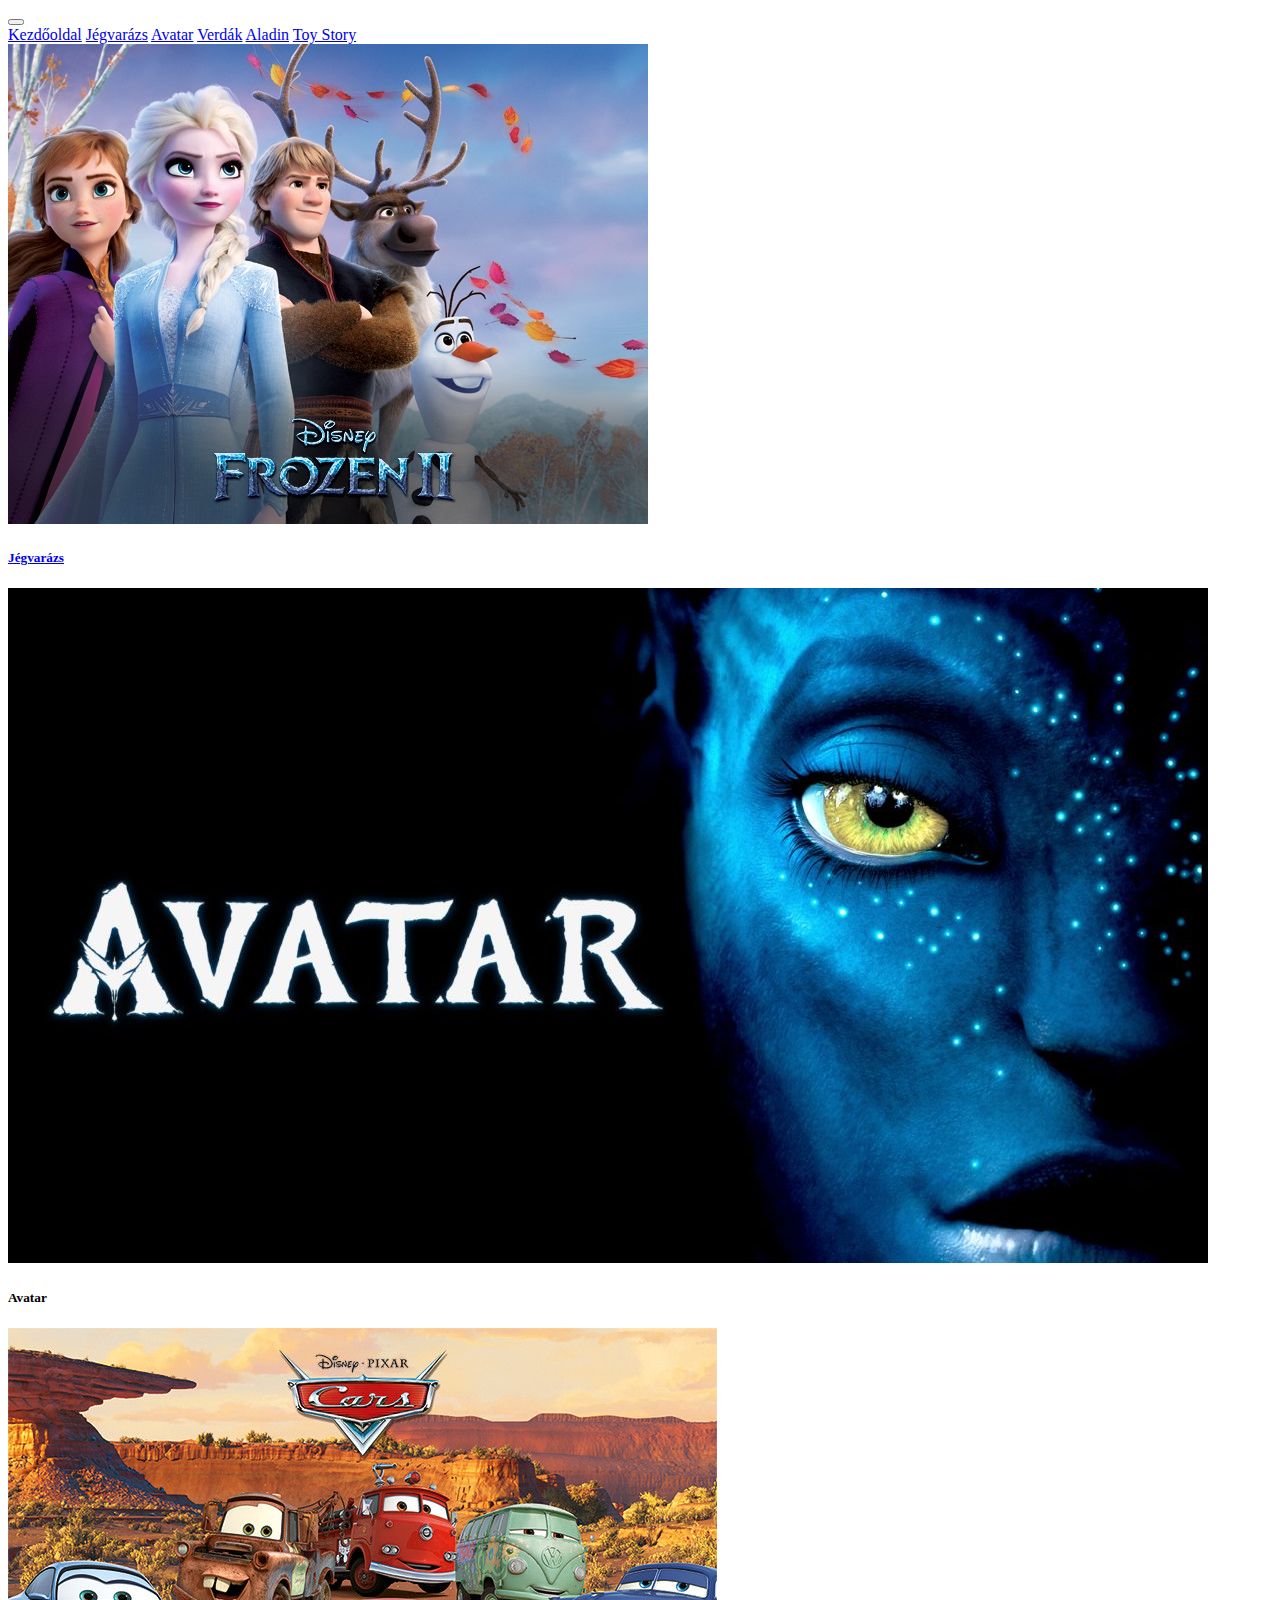
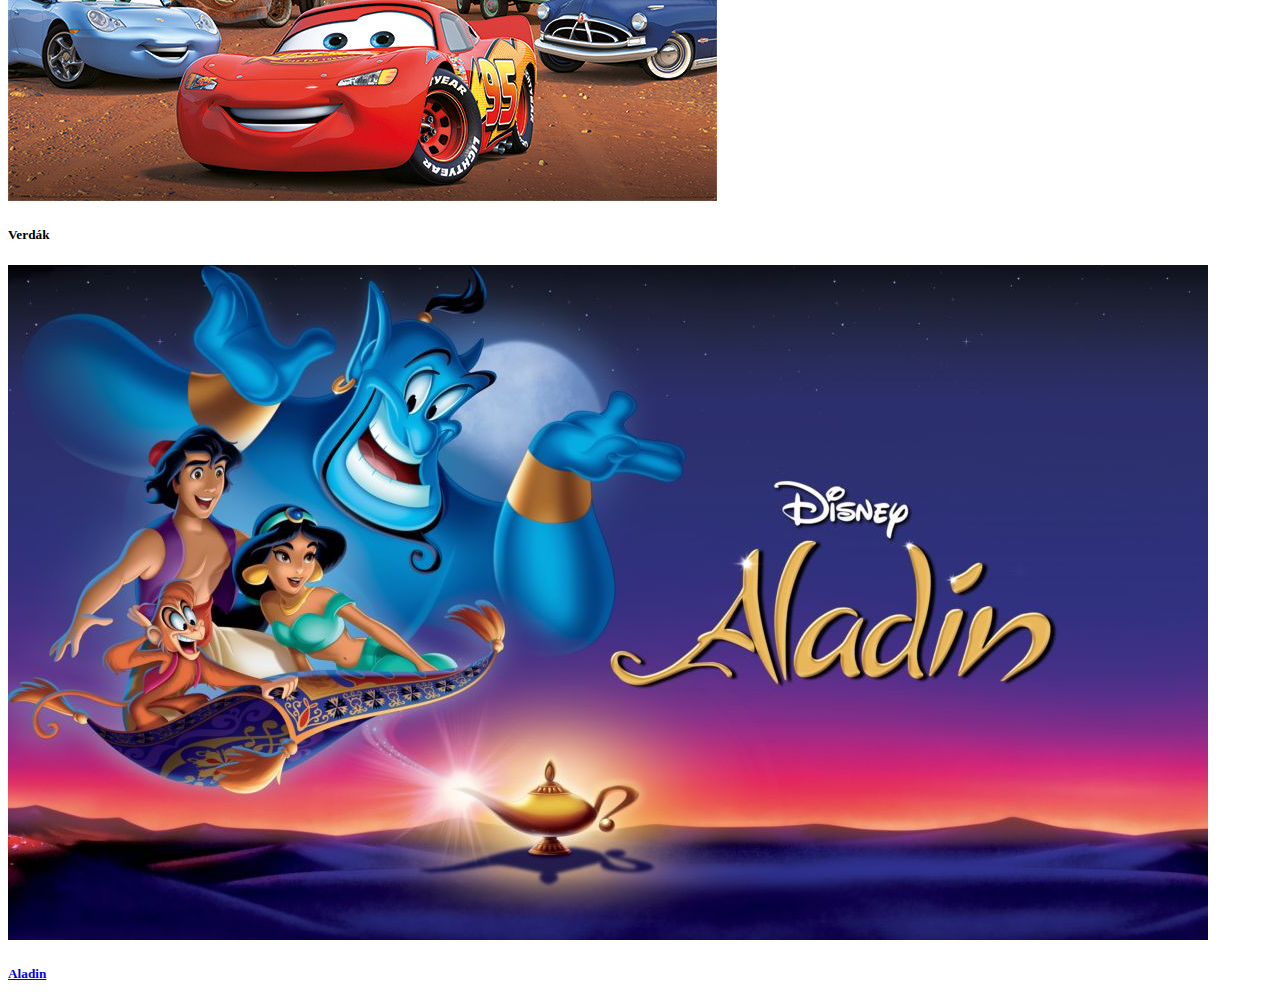
==== index.html @ 5831380e "toy story" ====
<!DOCTYPE html>
<html lang="hu">
<head>
    <meta charset="UTF-8">
    <meta http-equiv="X-UA-Compatible" content="IE=edge">
    <meta name="viewport" content="width=device-width, initial-scale=1.0">
    <link href="https://cdn.jsdelivr.net/npm/bootstrap@5.3.0-alpha1/dist/css/bootstrap.min.css" rel="stylesheet" integrity="sha384-GLhlTQ8iRABdZLl6O3oVMWSktQOp6b7In1Zl3/Jr59b6EGGoI1aFkw7cmDA6j6gD" crossorigin="anonymous">
    <title>Disney kezdőlap</title>
</head>
<body>
  <div class="p-3 mb-2 bg-secondary text-white">
    <nav class="navbar navbar-expand-lg bg-dark sticky-top" data-bs-theme="dark">
        <div class="container-fluid">
                <button class="navbar-toggler" type="button" data-bs-toggle="collapse" data-bs-target="#navbarNavAltMarkup" aria-controls="navbarNavAltMarkup" aria-expanded="false" aria-label="Toggle navigation">
                    <span class="navbar-toggler-icon"></span>
                </button>
            <div class="collapse navbar-collapse" id="navbarNavAltMarkup">
                <div class="navbar-nav">
                    <a class="nav-link active" aria-current="page"  href="index.html">Kezdőoldal</a>
                    <a class="nav-link active" aria-current="page"  href="jégvarázs.html">Jégvarázs</a>
                    <a class="nav-link active" aria-current="page"  href="avatar.html">Avatar</a>
                    <a class="nav-link active" aria-current="page"  href="verdák.html">Verdák</a>
                    <a class="nav-link active" aria-current="page"  href="aladin.html">Aladin</a>
                    <a class="nav-link active" aria-current="page"  href="toystory.html">Toy Story</a>
                </div>
            </div>
        </div>
    </nav>


    <div class="row row-cols-1 row-cols-md-2 g-4">
        <div class="col">
            <div class="card text-bg-dark mb-3">
                <a href="jégvarázs.html" class="link-light">
                    <img src="képek/jégvarázs boríto.jpg" class="card-img-top" alt="Jégvarázs borító">
                    <div class="card-body">
                        <h5 class="card-title text-center">Jégvarázs</h5>
                    </div>
                </a>
            </div>
        </div>
        <div class="col">
          <div class="card text-bg-dark mb-3">
                <a href="avatar.html" class="link-light"></a>
                    <img src="képek/avatar borito.jpg" class="card-img-top" alt="Avatar">
                    <div class="card-body">
                        <h5 class="card-title text-center">Avatar</h5>
                    </div>
                </a>
            </div>
        </div>
        <div class="col">
            <div class="card text-bg-dark mb-3">
                <a href="verdák.html" class="link-light"></a>
                    <img src="képek/verdák boritó.jpg" class="card-img-top" alt="Verdák">
                    <div class="card-body">
                        <h5 class="card-title text-center">Verdák</h5>
                    </div>
                </a>
            </div>
            </div>
        </div>
        <div class="col">   
            <div class="card text-bg-dark mb-3">
                <a href="aladin.html" class="link-light">
                    <img src="képek/Aladin boritó.jpg" class="card-img-top" alt="Aladin">
                    <div class="card-body">
                        <h5 class="card-title text-center">Aladin</h5>
                    </div>
                </a>
            </div>
        </div>
      </div>

    </div>
</body>
</html>
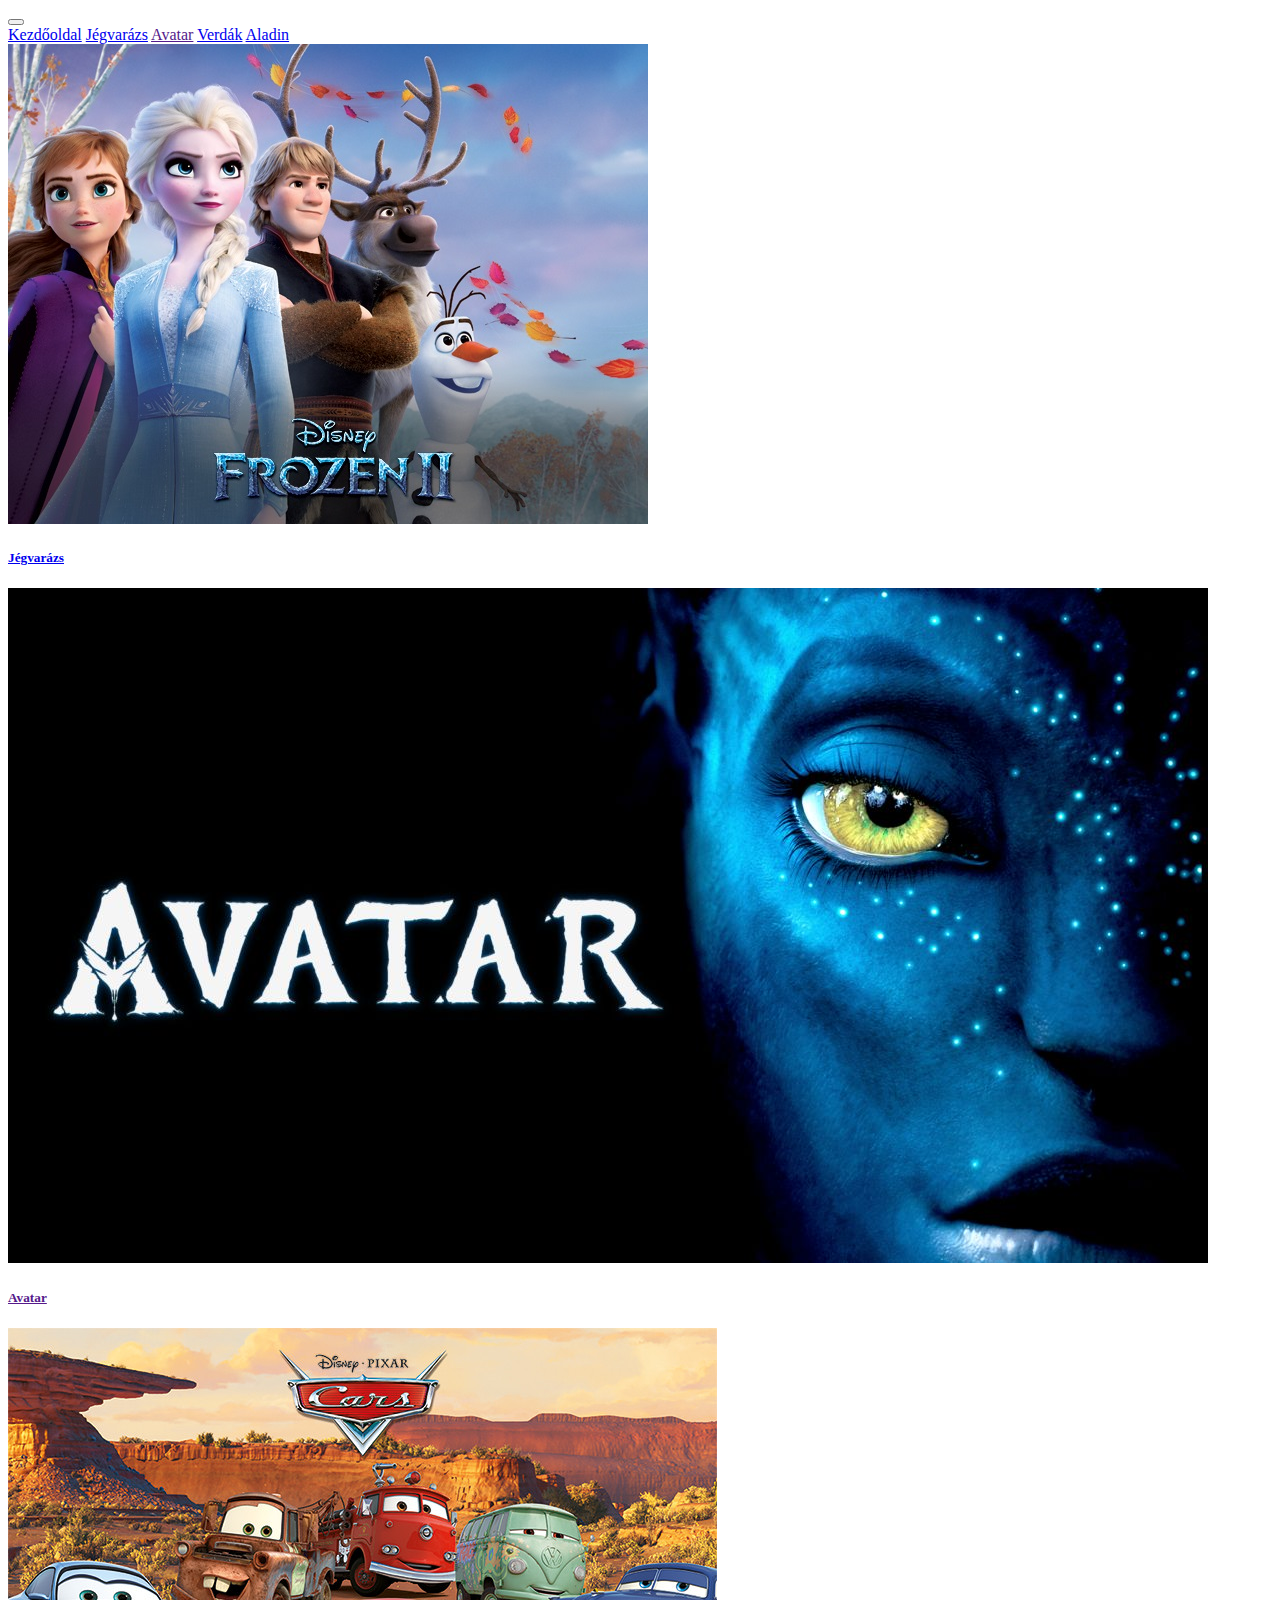
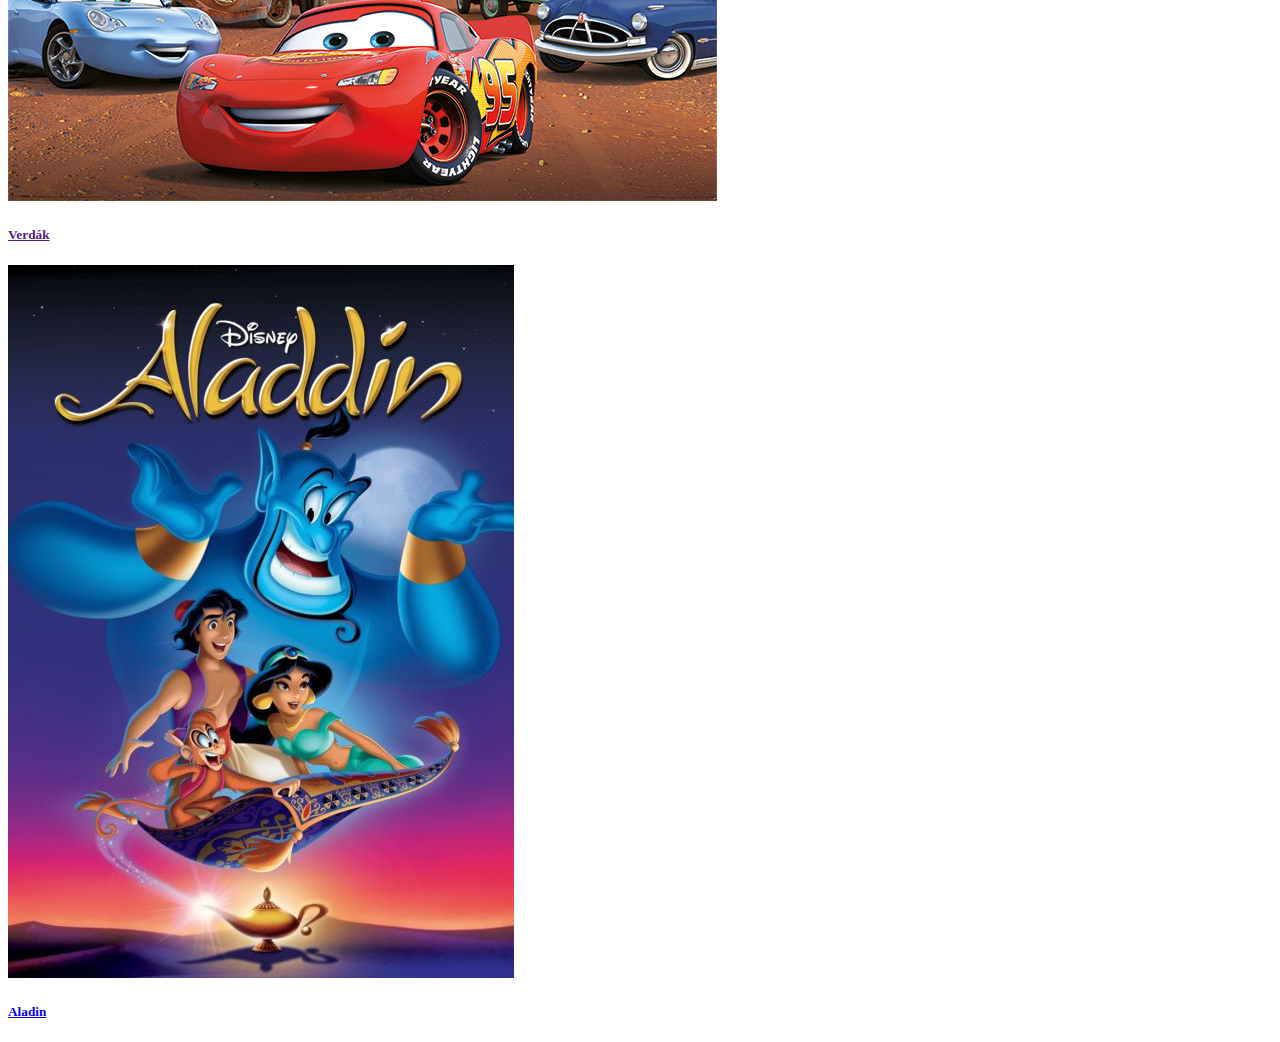
==== commit 03246860: "aldain kép" ====
--- a/index.html
+++ b/index.html
@@ -1,77 +1,84 @@
 <!DOCTYPE html>
 <html lang="hu">
+
 <head>
     <meta charset="UTF-8">
     <meta http-equiv="X-UA-Compatible" content="IE=edge">
     <meta name="viewport" content="width=device-width, initial-scale=1.0">
-    <link href="https://cdn.jsdelivr.net/npm/bootstrap@5.3.0-alpha1/dist/css/bootstrap.min.css" rel="stylesheet" integrity="sha384-GLhlTQ8iRABdZLl6O3oVMWSktQOp6b7In1Zl3/Jr59b6EGGoI1aFkw7cmDA6j6gD" crossorigin="anonymous">
+    <link rel="stylesheet" type="css" href="disney.css">
+    <link href="https://cdn.jsdelivr.net/npm/bootstrap@5.3.0-alpha1/dist/css/bootstrap.min.css" rel="stylesheet"
+        integrity="sha384-GLhlTQ8iRABdZLl6O3oVMWSktQOp6b7In1Zl3/Jr59b6EGGoI1aFkw7cmDA6j6gD" crossorigin="anonymous">
     <title>Disney kezdőlap</title>
 </head>
+
 <body>
-  <div class="p-3 mb-2 bg-secondary text-white">
-    <nav class="navbar navbar-expand-lg bg-dark sticky-top" data-bs-theme="dark">
-        <div class="container-fluid">
-                <button class="navbar-toggler" type="button" data-bs-toggle="collapse" data-bs-target="#navbarNavAltMarkup" aria-controls="navbarNavAltMarkup" aria-expanded="false" aria-label="Toggle navigation">
+    <div class="p-3 mb-2 bg-secondary text-white">
+        <nav class="navbar navbar-expand-lg bg-dark sticky-top" data-bs-theme="dark">
+            <div class="container-fluid">
+                <button class="navbar-toggler" type="button" data-bs-toggle="collapse"
+                    data-bs-target="#navbarNavAltMarkup" aria-controls="navbarNavAltMarkup" aria-expanded="false"
+                    aria-label="Toggle navigation">
                     <span class="navbar-toggler-icon"></span>
                 </button>
-            <div class="collapse navbar-collapse" id="navbarNavAltMarkup">
-                <div class="navbar-nav">
-                    <a class="nav-link active" aria-current="page"  href="index.html">Kezdőoldal</a>
-                    <a class="nav-link active" aria-current="page"  href="jégvarázs.html">Jégvarázs</a>
-                    <a class="nav-link active" aria-current="page"  href="avatar.html">Avatar</a>
-                    <a class="nav-link active" aria-current="page"  href="verdák.html">Verdák</a>
-                    <a class="nav-link active" aria-current="page"  href="aladin.html">Aladin</a>
-                    <a class="nav-link active" aria-current="page"  href="toystory.html">Toy Story</a>
+                <div class="collapse navbar-collapse" id="navbarNavAltMarkup">
+                    <div class="navbar-nav">
+                        <a class="nav-link active" aria-current="page" href="index.html">Kezdőoldal</a>
+                        <a class="nav-link active" aria-current="page" href="jégvarázs.html">Jégvarázs</a>
+                        <a class="nav-link active" aria-current="page" href="">Avatar</a>
+                        <a class="nav-link active" aria-current="page" href="verdák.html">Verdák</a>
+                        <a class="nav-link active" aria-current="page" href="aladin.html">Aladin</a>
+                    </div>
                 </div>
             </div>
-        </div>
-    </nav>
+        </nav>
 
 
-    <div class="row row-cols-1 row-cols-md-2 g-4">
-        <div class="col">
-            <div class="card text-bg-dark mb-3">
-                <a href="jégvarázs.html" class="link-light">
-                    <img src="képek/jégvarázs boríto.jpg" class="card-img-top" alt="Jégvarázs borító">
-                    <div class="card-body">
-                        <h5 class="card-title text-center">Jégvarázs</h5>
-                    </div>
-                </a>
+        <div class="row">
+            <div class="col-md-6 col-lg-4 col-xxl-3">
+                <div class="card text-bg-dark mb-3">
+                    <a href="jégvarázs.html" class="link-light">
+                        <img src="képek/jégvarázs boríto.jpg" class="card-img-top" alt="Jégvarázs borító">
+                        <div class="card-body">
+                            <h5 class="card-title text-center">Jégvarázs</h5>
+                        </div>
+                    </a>
+                </div>
             </div>
+            <div class="col-md-6 col-lg-4 col-xxl-3">
+                <div class="card text-bg-dark mb-3">
+                    <a href="" class="link-light">
+                        <img src="képek/avatar borito.jpg" class="card-img-top" alt="Avatar">
+                        <div class="card-body">
+                            <h5 class="card-title text-center">Avatar</h5>
+                        </div>
+                    </a>
+                </div>
+            </div>
+            <div class="col-md-6 col-lg-4 col-xxl-3">
+                <div class="card text-bg-dark mb-3">
+                    <a href="" class="link-light">
+                        <img src="képek/verdák boritó.jpg" class="card-img-top" alt="Verdák">
+                        <div class="card-body">
+                            <h5 class="card-title text-center">Verdák</h5>
+                        </div>
+                    </a>
+                </div>
+            </div>
+            <div class="col-md-6 col-lg-4 col-xxl-3">
+                <div class="card text-bg-dark mb-3">
+                    <a href="aladin.html" class="link-light">
+    
+                        <img src="képek/scale.jfif" class="card-img-top" alt="Aladin">
+    
+                        <div class="card-body">
+                            <h5 class="card-title text-center">Aladin</h5>
+                        </div>
+                    </a>
+                </div>
+            </div>
+    
         </div>
-        <div class="col">
-          <div class="card text-bg-dark mb-3">
-                <a href="avatar.html" class="link-light"></a>
-                    <img src="képek/avatar borito.jpg" class="card-img-top" alt="Avatar">
-                    <div class="card-body">
-                        <h5 class="card-title text-center">Avatar</h5>
-                    </div>
-                </a>
-            </div>
-        </div>
-        <div class="col">
-            <div class="card text-bg-dark mb-3">
-                <a href="verdák.html" class="link-light"></a>
-                    <img src="képek/verdák boritó.jpg" class="card-img-top" alt="Verdák">
-                    <div class="card-body">
-                        <h5 class="card-title text-center">Verdák</h5>
-                    </div>
-                </a>
-            </div>
-            </div>
-        </div>
-        <div class="col">   
-            <div class="card text-bg-dark mb-3">
-                <a href="aladin.html" class="link-light">
-                    <img src="képek/Aladin boritó.jpg" class="card-img-top" alt="Aladin">
-                    <div class="card-body">
-                        <h5 class="card-title text-center">Aladin</h5>
-                    </div>
-                </a>
-            </div>
-        </div>
-      </div>
-
     </div>
 </body>
+
 </html>--- a/disney.css
+++ b/disney.css
@@ -0,0 +1,4 @@
+.card-img-top{
+
+}
+
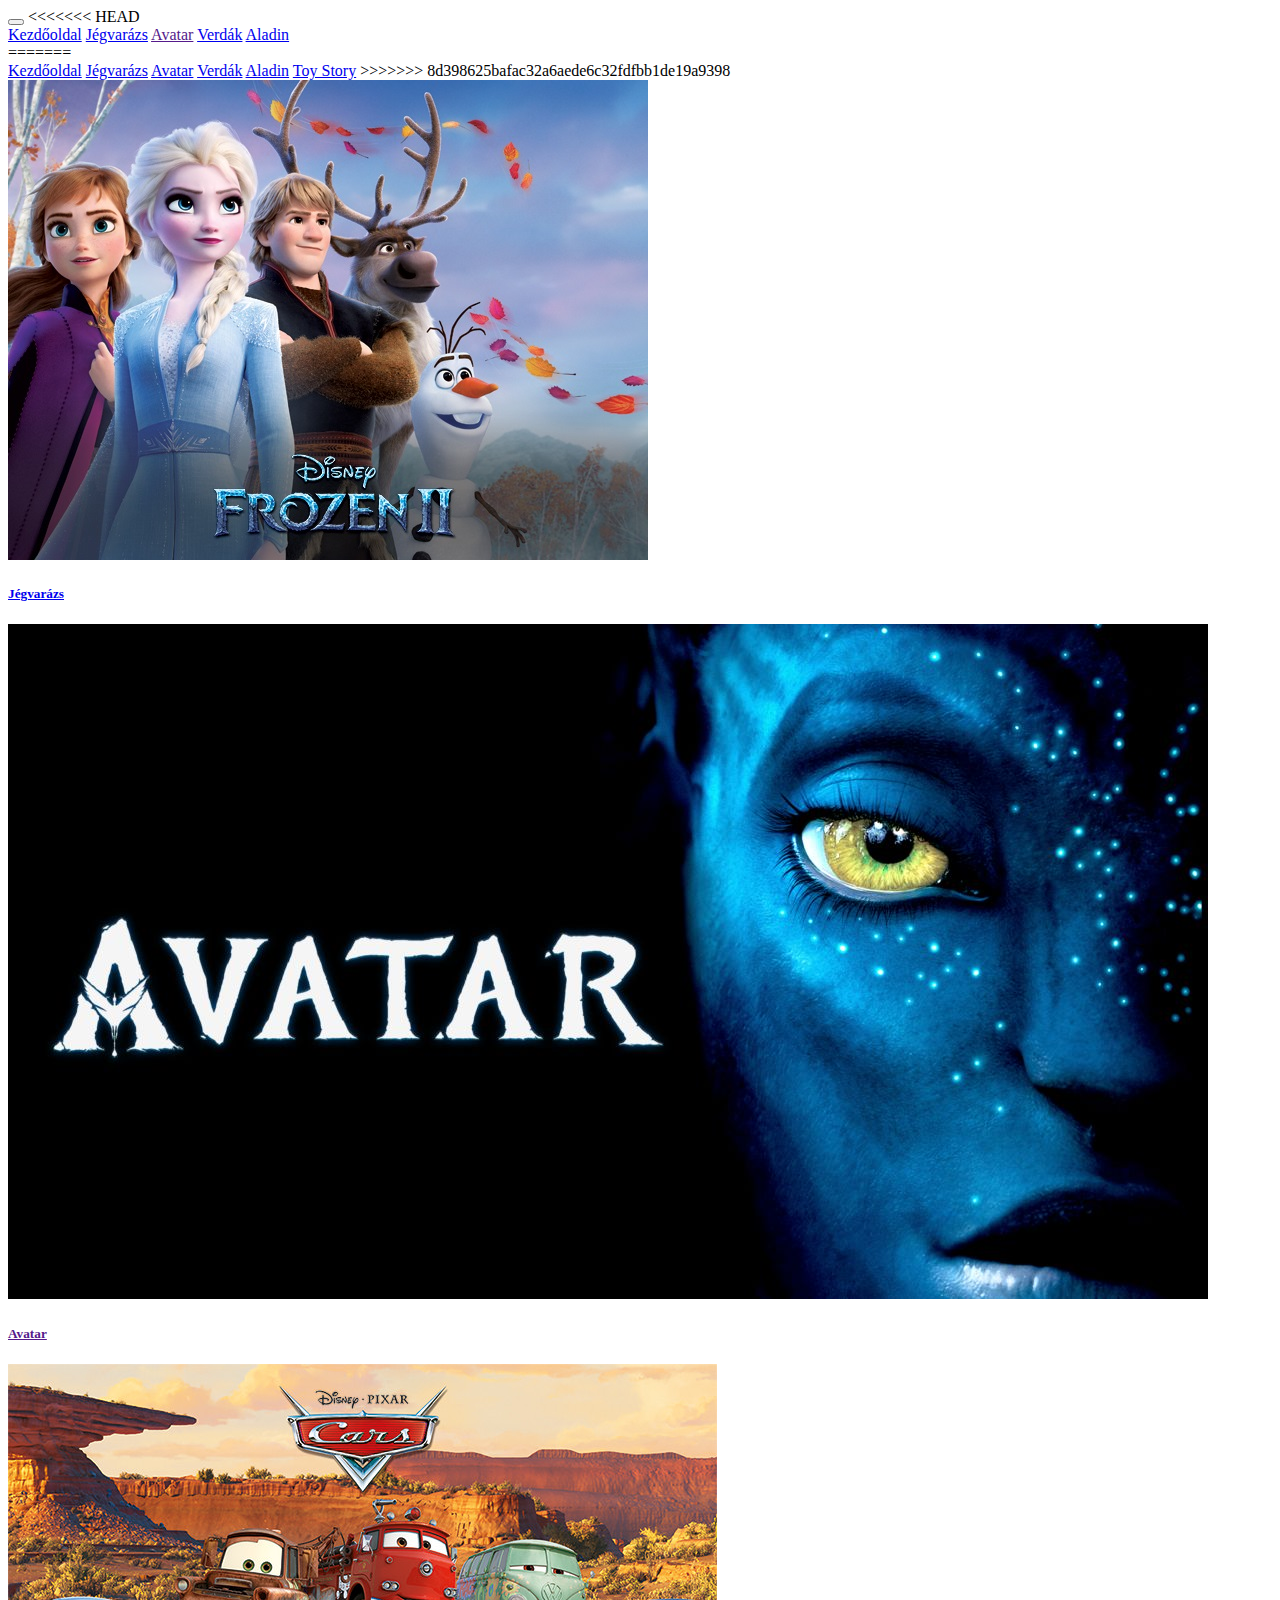
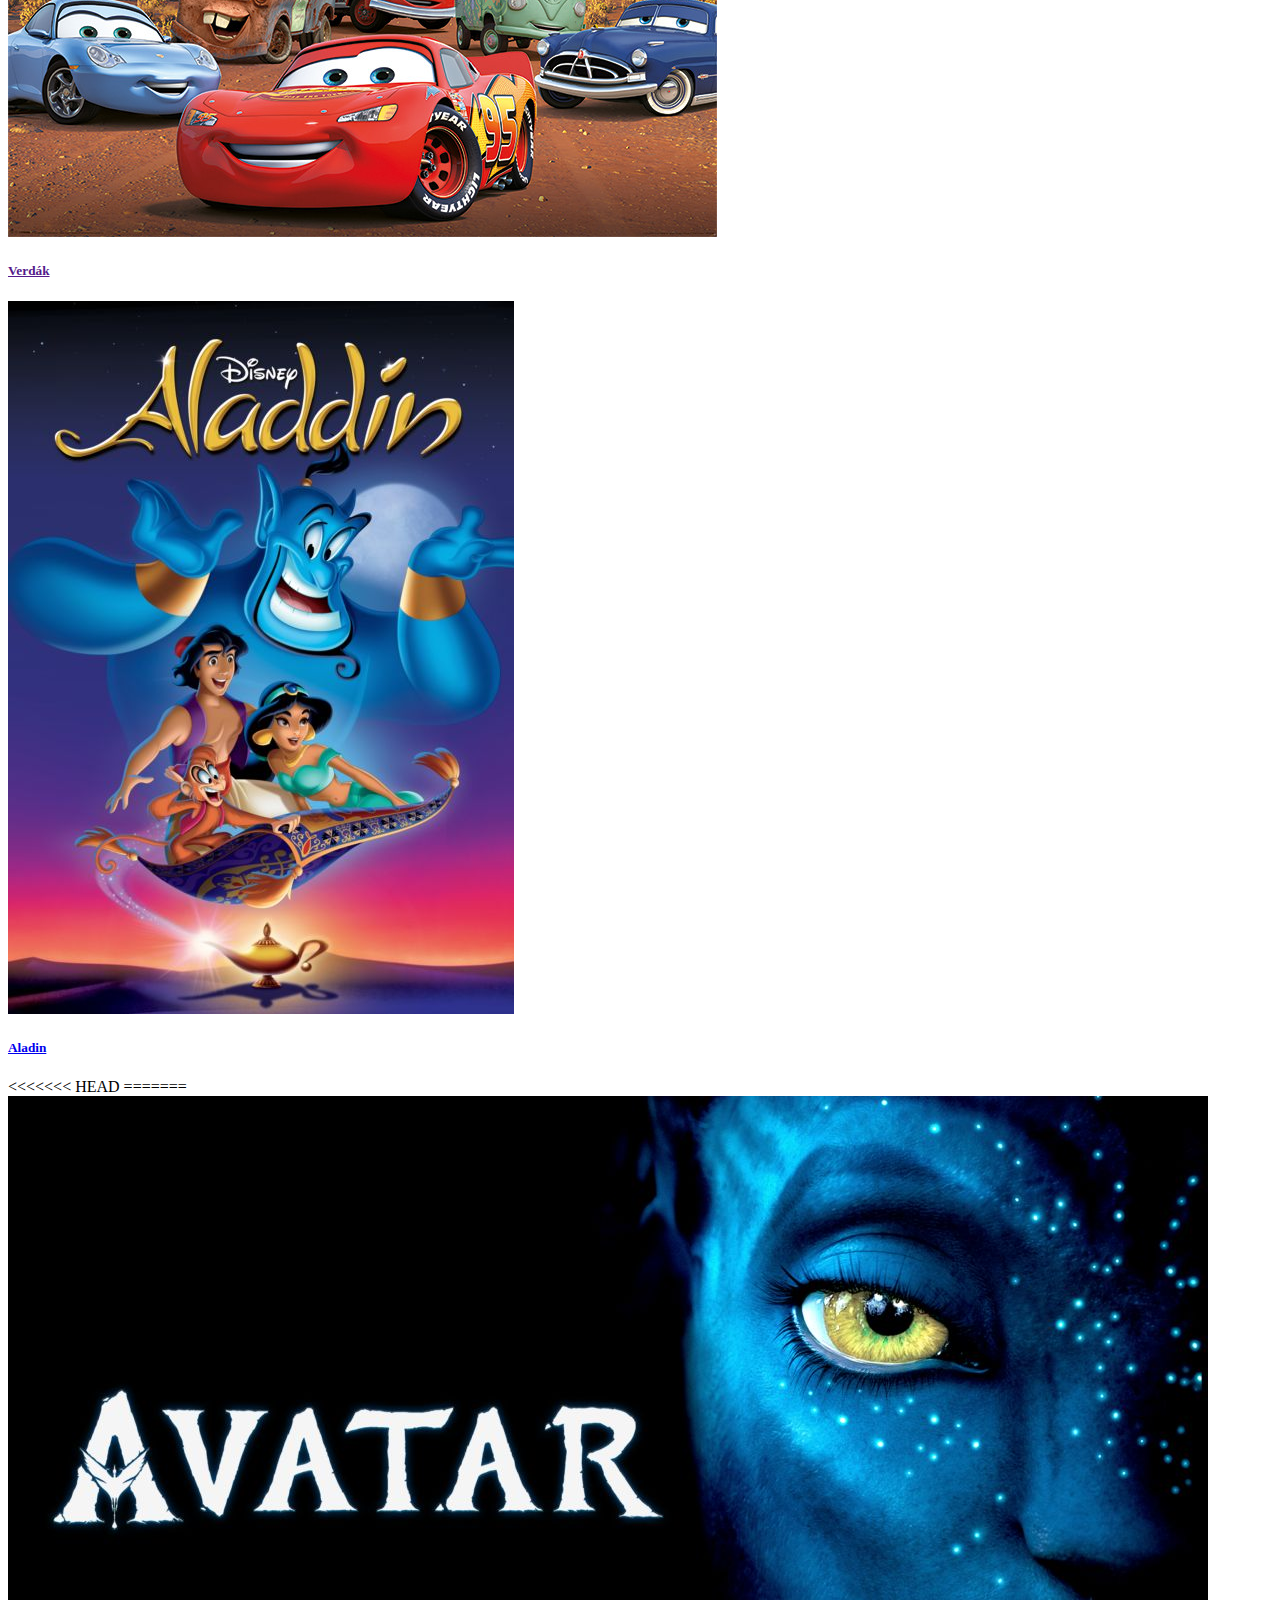
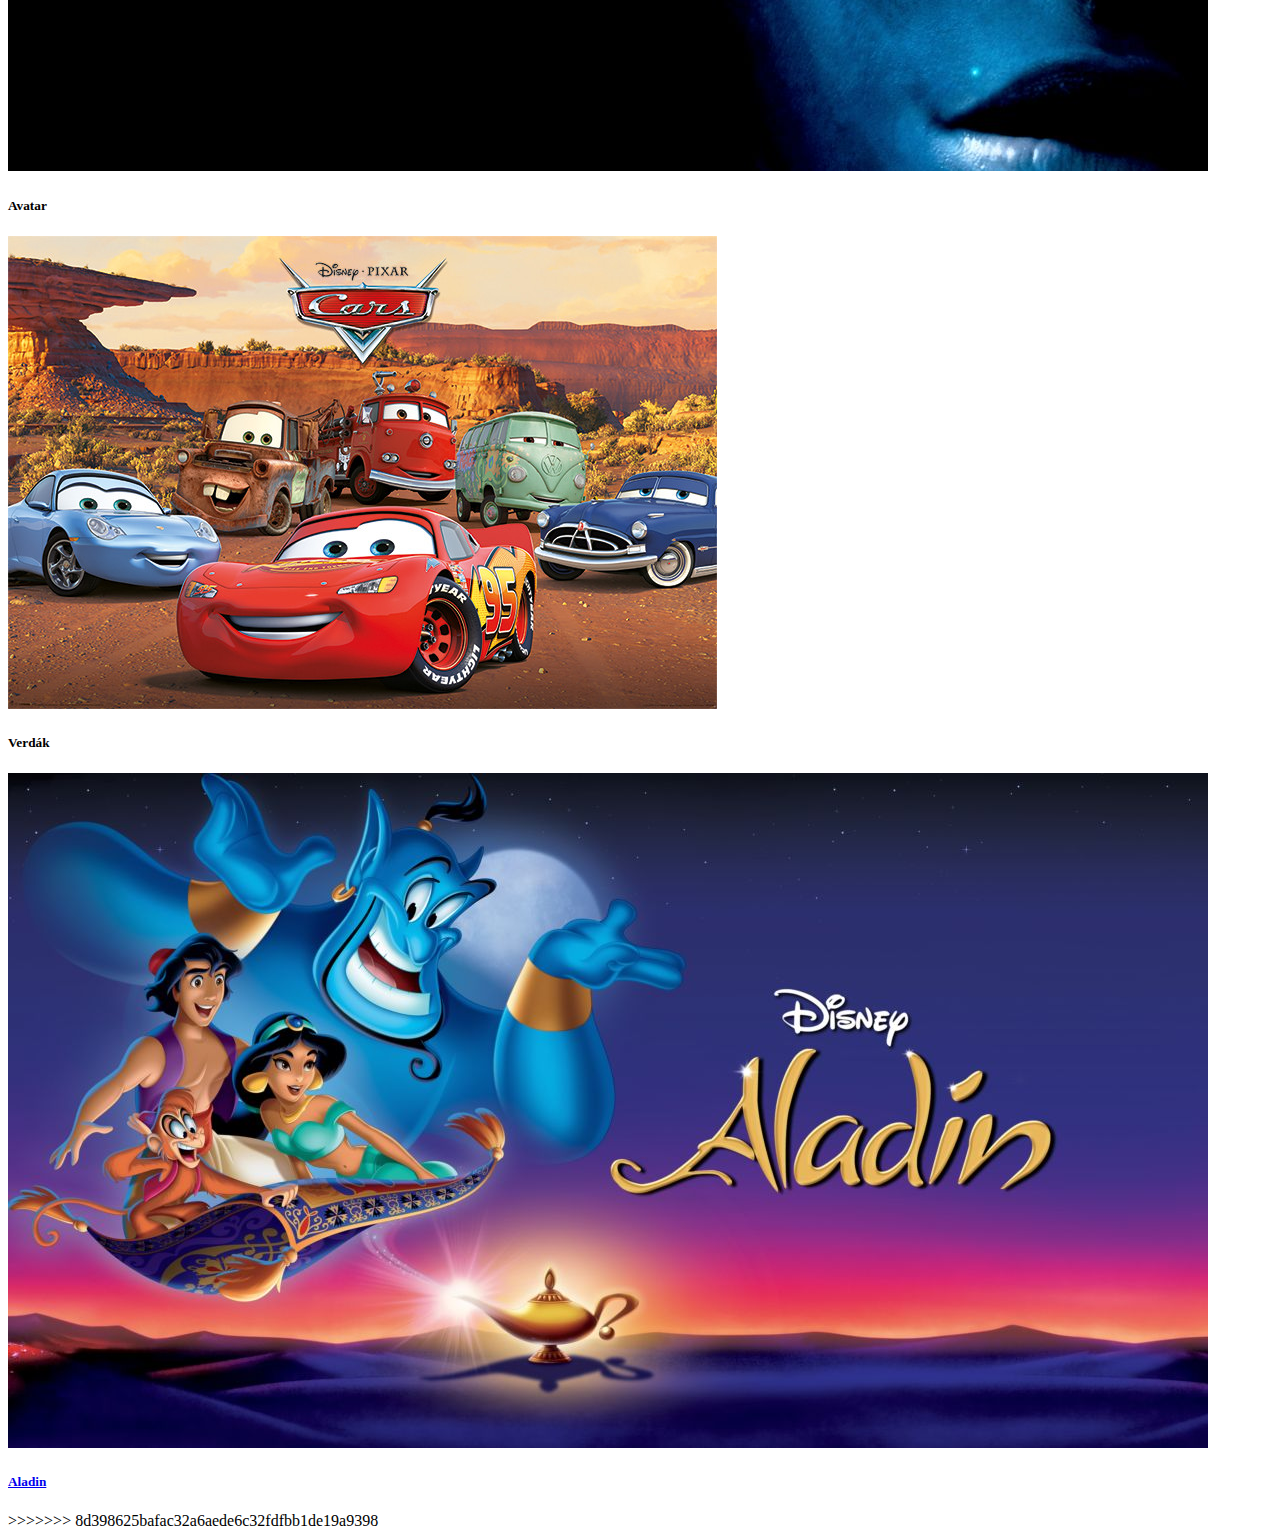
==== commit 955c863b: "Merge branch 'main' of https://github.com/Kornel0622/Disney" ====
--- a/index.html
+++ b/index.html
@@ -20,6 +20,7 @@
                     aria-label="Toggle navigation">
                     <span class="navbar-toggler-icon"></span>
                 </button>
+<<<<<<< HEAD
                 <div class="collapse navbar-collapse" id="navbarNavAltMarkup">
                     <div class="navbar-nav">
                         <a class="nav-link active" aria-current="page" href="index.html">Kezdőoldal</a>
@@ -28,6 +29,16 @@
                         <a class="nav-link active" aria-current="page" href="verdák.html">Verdák</a>
                         <a class="nav-link active" aria-current="page" href="aladin.html">Aladin</a>
                     </div>
+=======
+            <div class="collapse navbar-collapse" id="navbarNavAltMarkup">
+                <div class="navbar-nav">
+                    <a class="nav-link active" aria-current="page"  href="index.html">Kezdőoldal</a>
+                    <a class="nav-link active" aria-current="page"  href="jégvarázs.html">Jégvarázs</a>
+                    <a class="nav-link active" aria-current="page"  href="avatar.html">Avatar</a>
+                    <a class="nav-link active" aria-current="page"  href="verdák.html">Verdák</a>
+                    <a class="nav-link active" aria-current="page"  href="aladin.html">Aladin</a>
+                    <a class="nav-link active" aria-current="page"  href="toystory.html">Toy Story</a>
+>>>>>>> 8d398625bafac32a6aede6c32fdfbb1de19a9398
                 </div>
             </div>
         </nav>
@@ -78,6 +89,42 @@
             </div>
     
         </div>
+<<<<<<< HEAD
+=======
+        <div class="col">
+          <div class="card text-bg-dark mb-3">
+                <a href="avatar.html" class="link-light"></a>
+                    <img src="képek/avatar borito.jpg" class="card-img-top" alt="Avatar">
+                    <div class="card-body">
+                        <h5 class="card-title text-center">Avatar</h5>
+                    </div>
+                </a>
+            </div>
+        </div>
+        <div class="col">
+            <div class="card text-bg-dark mb-3">
+                <a href="verdák.html" class="link-light"></a>
+                    <img src="képek/verdák boritó.jpg" class="card-img-top" alt="Verdák">
+                    <div class="card-body">
+                        <h5 class="card-title text-center">Verdák</h5>
+                    </div>
+                </a>
+            </div>
+            </div>
+        </div>
+        <div class="col">   
+            <div class="card text-bg-dark mb-3">
+                <a href="aladin.html" class="link-light">
+                    <img src="képek/Aladin boritó.jpg" class="card-img-top" alt="Aladin">
+                    <div class="card-body">
+                        <h5 class="card-title text-center">Aladin</h5>
+                    </div>
+                </a>
+            </div>
+        </div>
+      </div>
+
+>>>>>>> 8d398625bafac32a6aede6c32fdfbb1de19a9398
     </div>
 </body>
 
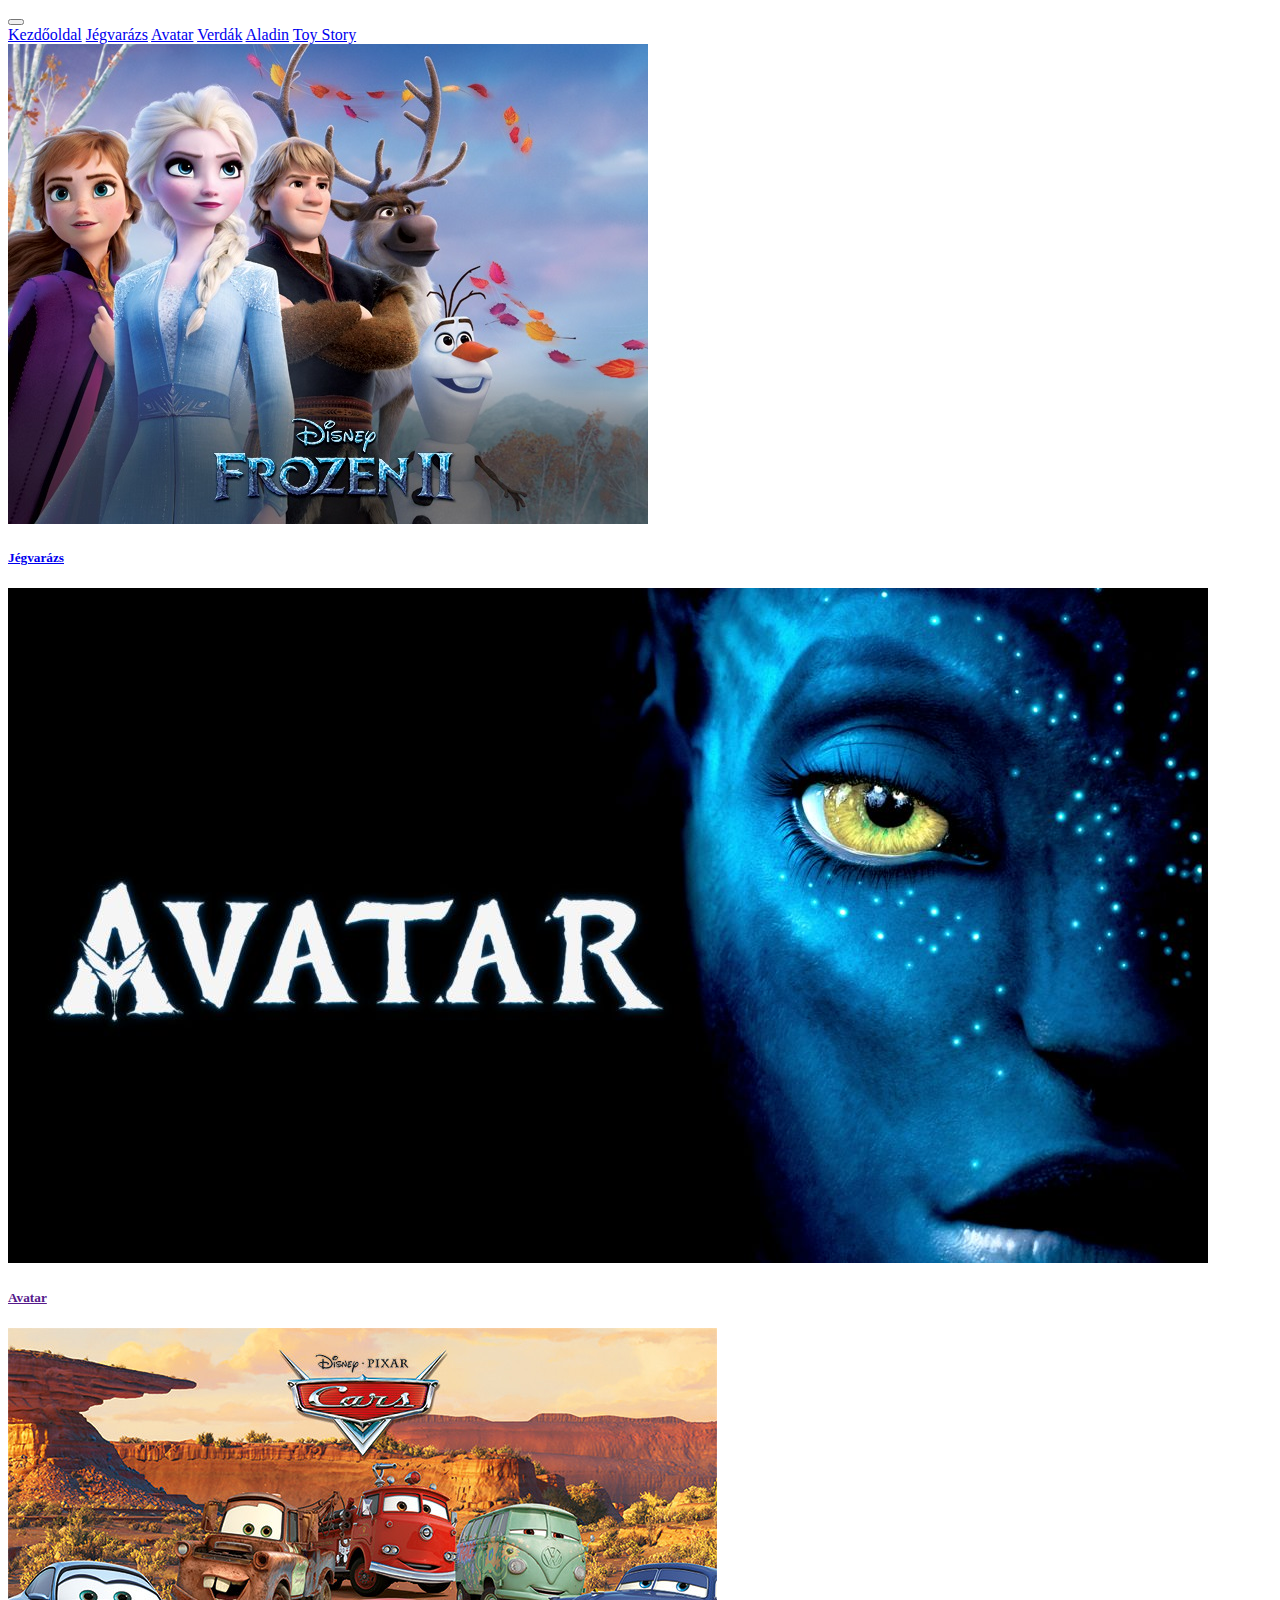
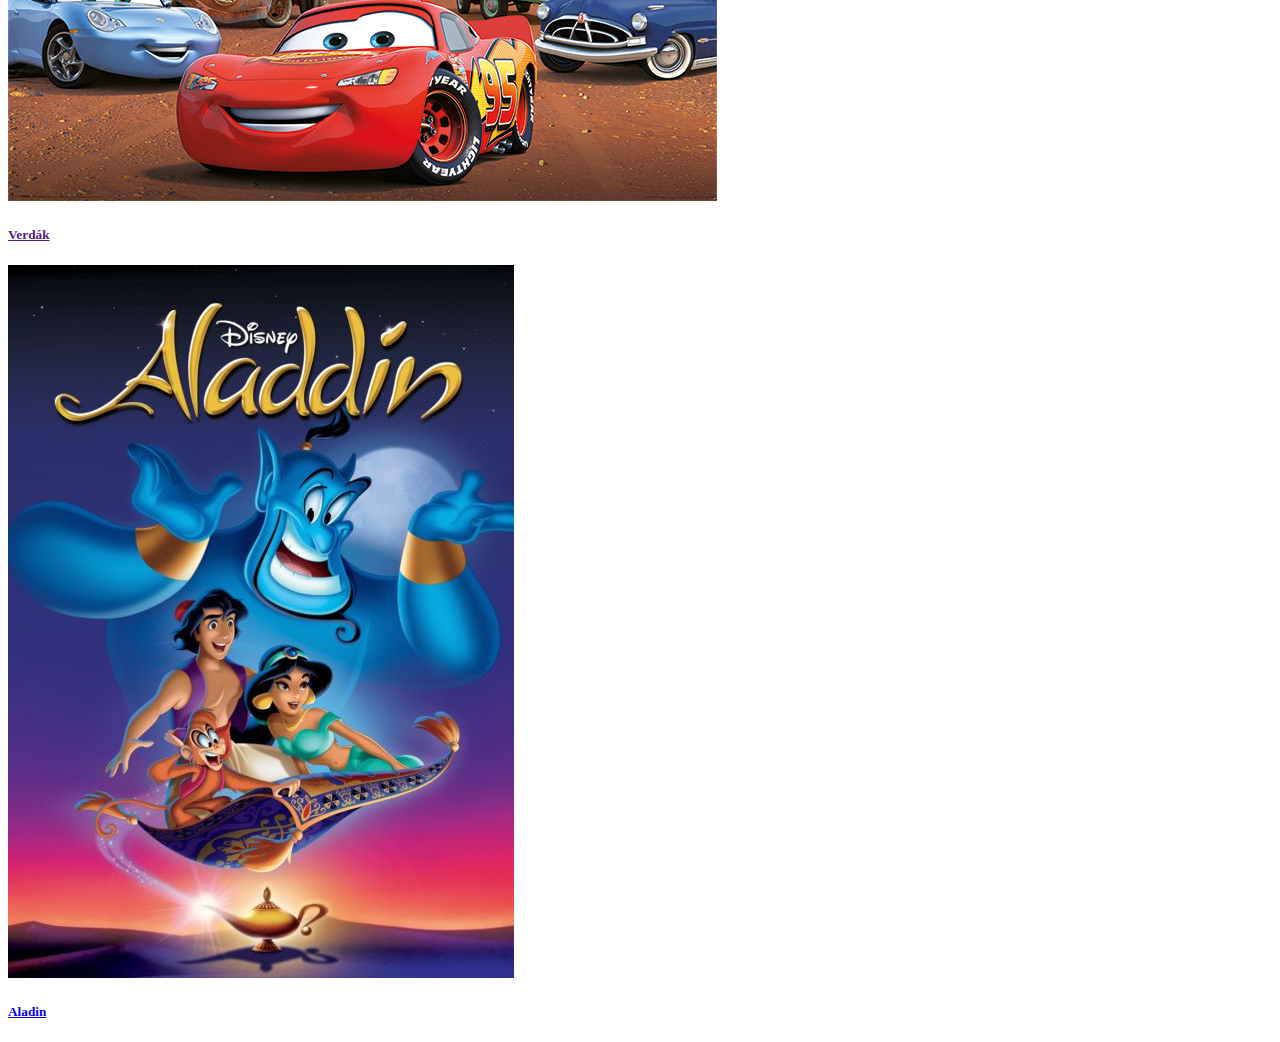
==== commit 3f125a9d: "asd" ====
--- a/index.html
+++ b/index.html
@@ -20,25 +20,16 @@
                     aria-label="Toggle navigation">
                     <span class="navbar-toggler-icon"></span>
                 </button>
-<<<<<<< HEAD
+                    
                 <div class="collapse navbar-collapse" id="navbarNavAltMarkup">
                     <div class="navbar-nav">
-                        <a class="nav-link active" aria-current="page" href="index.html">Kezdőoldal</a>
-                        <a class="nav-link active" aria-current="page" href="jégvarázs.html">Jégvarázs</a>
-                        <a class="nav-link active" aria-current="page" href="">Avatar</a>
-                        <a class="nav-link active" aria-current="page" href="verdák.html">Verdák</a>
-                        <a class="nav-link active" aria-current="page" href="aladin.html">Aladin</a>
+                        <a class="nav-link active" aria-current="page"  href="index.html">Kezdőoldal</a>
+                        <a class="nav-link active" aria-current="page"  href="jégvarázs.html">Jégvarázs</a>
+                        <a class="nav-link active" aria-current="page"  href="avatar.html">Avatar</a>
+                        <a class="nav-link active" aria-current="page"  href="verdák.html">Verdák</a>
+                        <a class="nav-link active" aria-current="page"  href="aladin.html">Aladin</a>
+                        <a class="nav-link active" aria-current="page"  href="toystory.html">Toy Story</a>
                     </div>
-=======
-            <div class="collapse navbar-collapse" id="navbarNavAltMarkup">
-                <div class="navbar-nav">
-                    <a class="nav-link active" aria-current="page"  href="index.html">Kezdőoldal</a>
-                    <a class="nav-link active" aria-current="page"  href="jégvarázs.html">Jégvarázs</a>
-                    <a class="nav-link active" aria-current="page"  href="avatar.html">Avatar</a>
-                    <a class="nav-link active" aria-current="page"  href="verdák.html">Verdák</a>
-                    <a class="nav-link active" aria-current="page"  href="aladin.html">Aladin</a>
-                    <a class="nav-link active" aria-current="page"  href="toystory.html">Toy Story</a>
->>>>>>> 8d398625bafac32a6aede6c32fdfbb1de19a9398
                 </div>
             </div>
         </nav>
@@ -89,42 +80,7 @@
             </div>
     
         </div>
-<<<<<<< HEAD
-=======
-        <div class="col">
-          <div class="card text-bg-dark mb-3">
-                <a href="avatar.html" class="link-light"></a>
-                    <img src="képek/avatar borito.jpg" class="card-img-top" alt="Avatar">
-                    <div class="card-body">
-                        <h5 class="card-title text-center">Avatar</h5>
-                    </div>
-                </a>
-            </div>
-        </div>
-        <div class="col">
-            <div class="card text-bg-dark mb-3">
-                <a href="verdák.html" class="link-light"></a>
-                    <img src="képek/verdák boritó.jpg" class="card-img-top" alt="Verdák">
-                    <div class="card-body">
-                        <h5 class="card-title text-center">Verdák</h5>
-                    </div>
-                </a>
-            </div>
-            </div>
-        </div>
-        <div class="col">   
-            <div class="card text-bg-dark mb-3">
-                <a href="aladin.html" class="link-light">
-                    <img src="képek/Aladin boritó.jpg" class="card-img-top" alt="Aladin">
-                    <div class="card-body">
-                        <h5 class="card-title text-center">Aladin</h5>
-                    </div>
-                </a>
-            </div>
-        </div>
-      </div>
 
->>>>>>> 8d398625bafac32a6aede6c32fdfbb1de19a9398
     </div>
 </body>
 
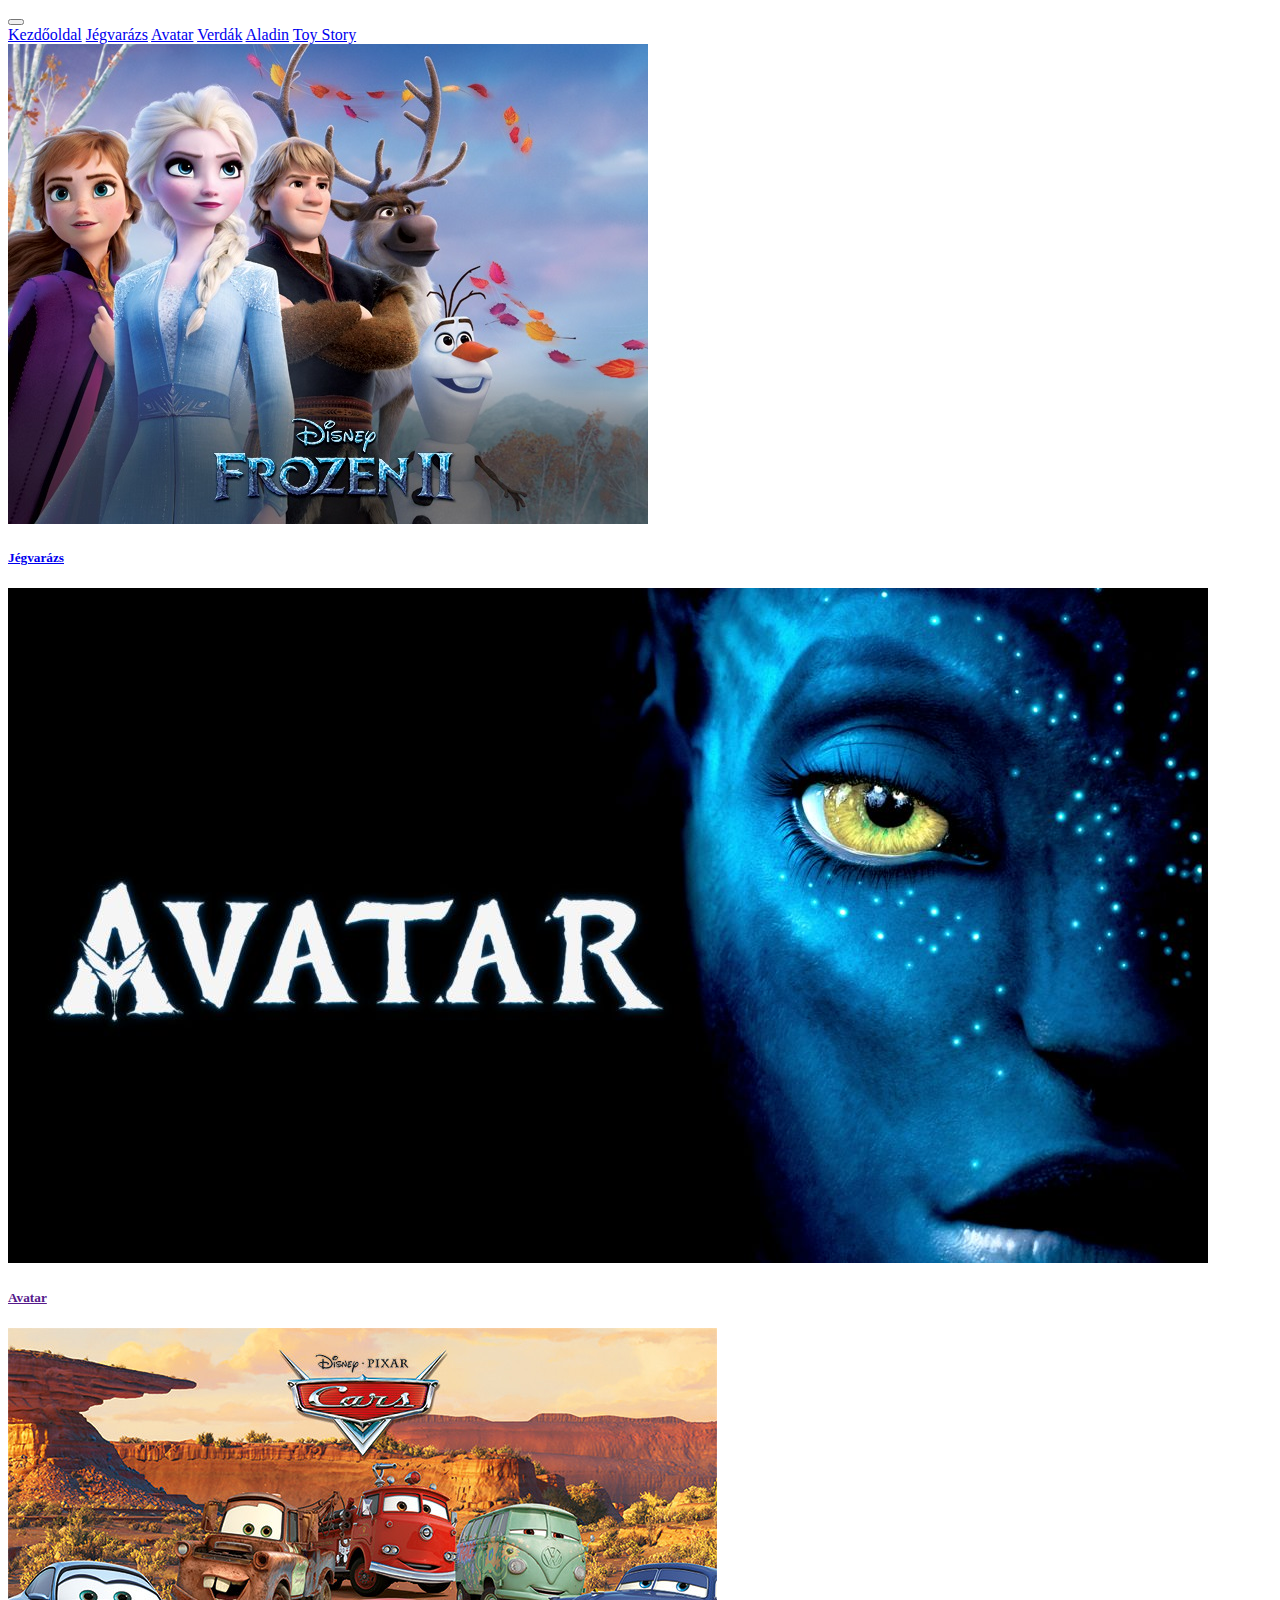
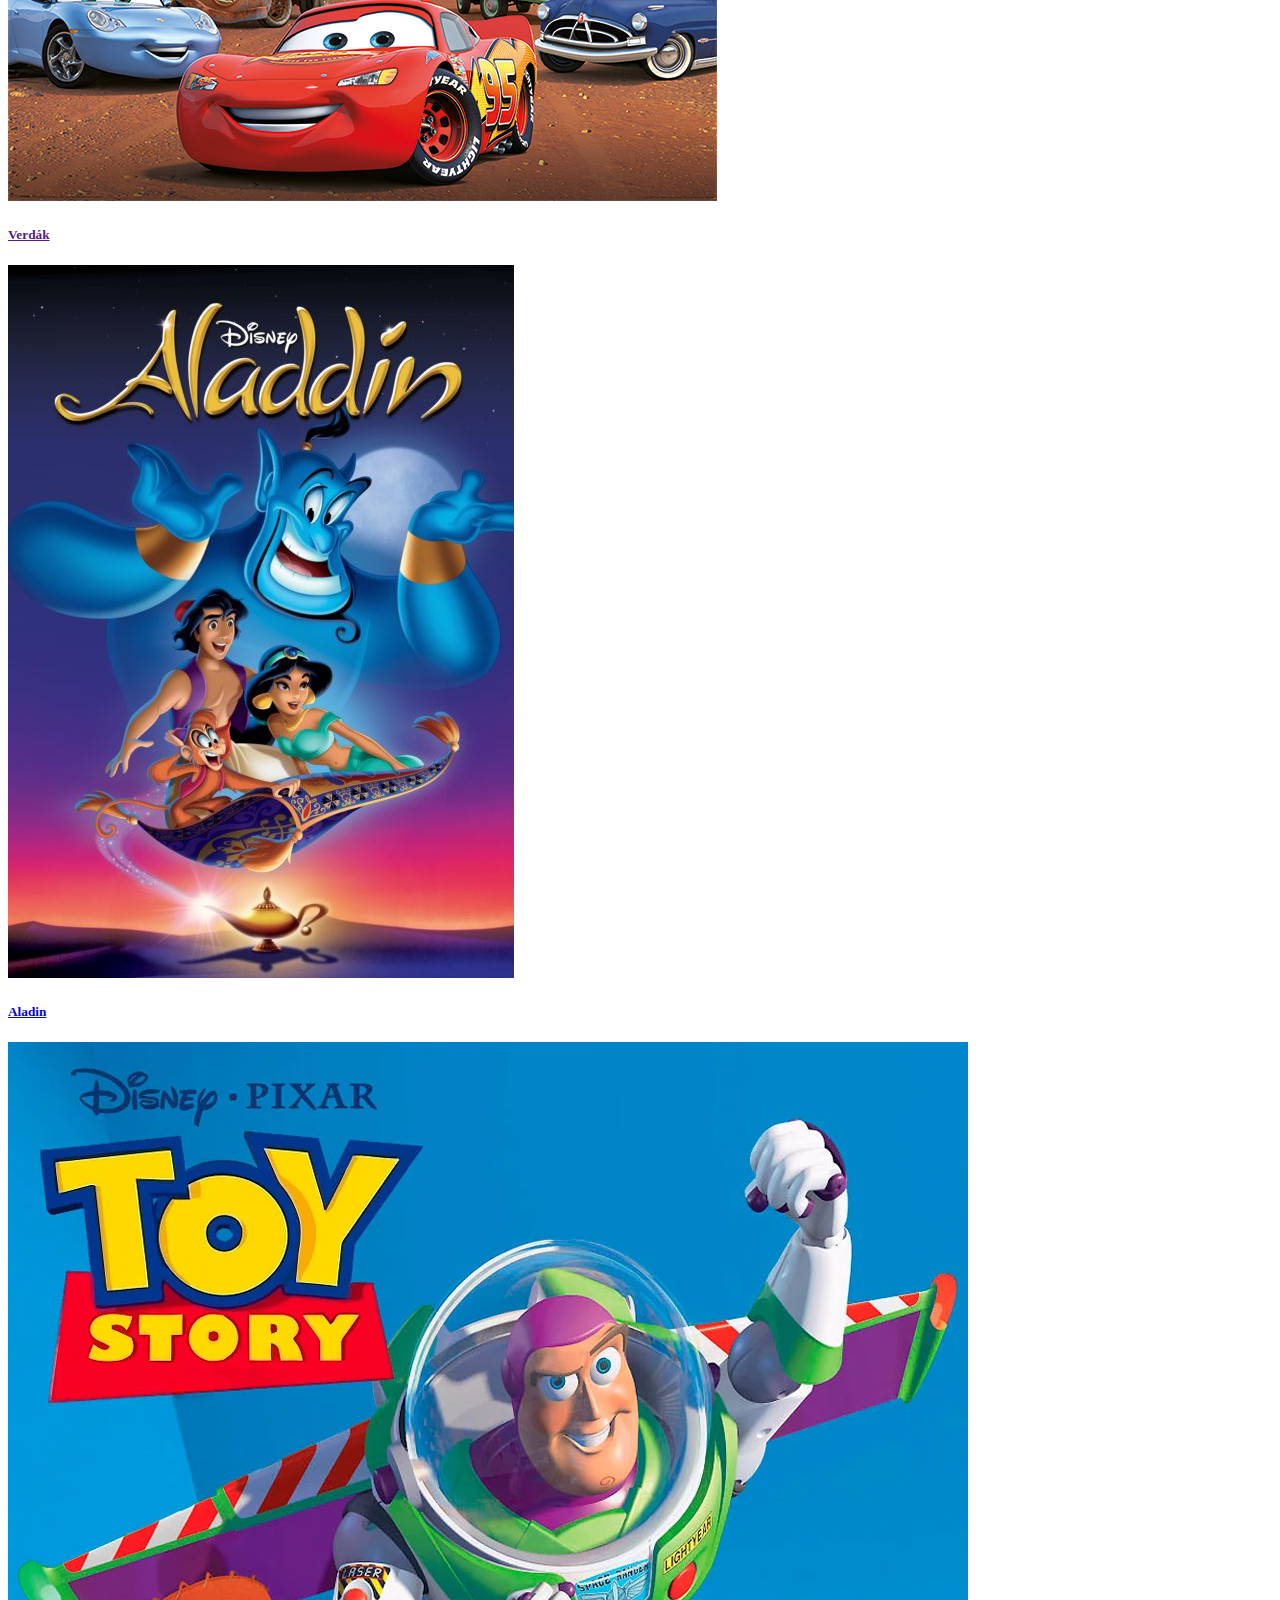
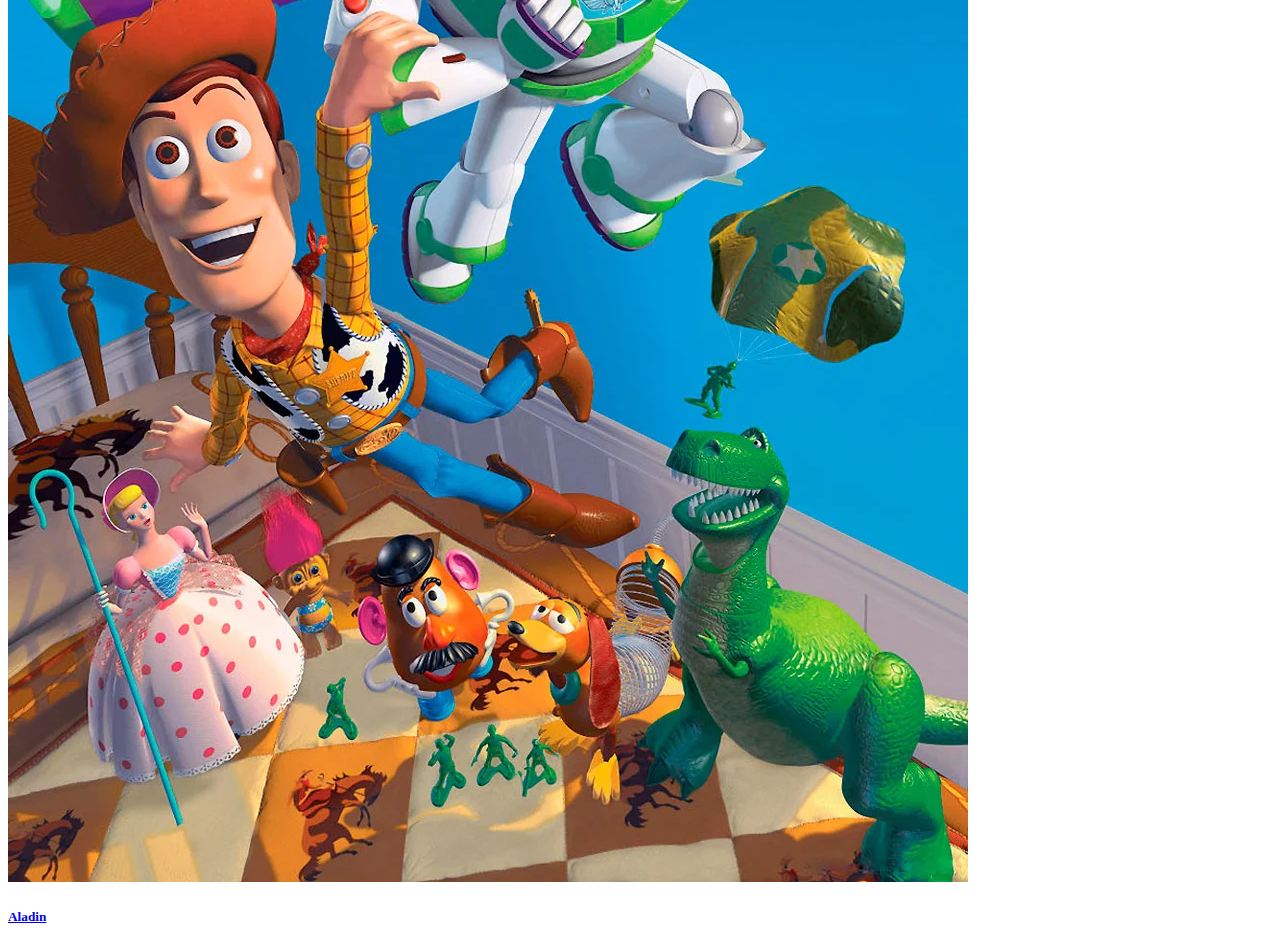
==== commit 1bec78e9: "asd2" ====
--- a/index.html
+++ b/index.html
@@ -36,7 +36,7 @@
 
 
         <div class="row">
-            <div class="col-md-6 col-lg-4 col-xxl-3">
+            <div class="col-md-6 col-lg-4 ">
                 <div class="card text-bg-dark mb-3">
                     <a href="jégvarázs.html" class="link-light">
                         <img src="képek/jégvarázs boríto.jpg" class="card-img-top" alt="Jégvarázs borító">
@@ -46,7 +46,7 @@
                     </a>
                 </div>
             </div>
-            <div class="col-md-6 col-lg-4 col-xxl-3">
+            <div class="col-md-6 col-lg-4 ">
                 <div class="card text-bg-dark mb-3">
                     <a href="" class="link-light">
                         <img src="képek/avatar borito.jpg" class="card-img-top" alt="Avatar">
@@ -56,7 +56,7 @@
                     </a>
                 </div>
             </div>
-            <div class="col-md-6 col-lg-4 col-xxl-3">
+            <div class="col-md-6 col-lg-4 ">
                 <div class="card text-bg-dark mb-3">
                     <a href="" class="link-light">
                         <img src="képek/verdák boritó.jpg" class="card-img-top" alt="Verdák">
@@ -66,11 +66,23 @@
                     </a>
                 </div>
             </div>
-            <div class="col-md-6 col-lg-4 col-xxl-3">
+            <div class="col-md-6 col-lg-4 ">
                 <div class="card text-bg-dark mb-3">
                     <a href="aladin.html" class="link-light">
     
                         <img src="képek/scale.jfif" class="card-img-top" alt="Aladin">
+    
+                        <div class="card-body">
+                            <h5 class="card-title text-center">Aladin</h5>
+                        </div>
+                    </a>
+                </div>
+            </div>
+            <div class="col-md-6 col-lg-4 ">
+                <div class="card text-bg-dark mb-3">
+                    <a href="toystory.html" class="link-light">
+    
+                        <img src="képek/toystory.jpg" class="card-img-top" alt="Aladin">
     
                         <div class="card-body">
                             <h5 class="card-title text-center">Aladin</h5>
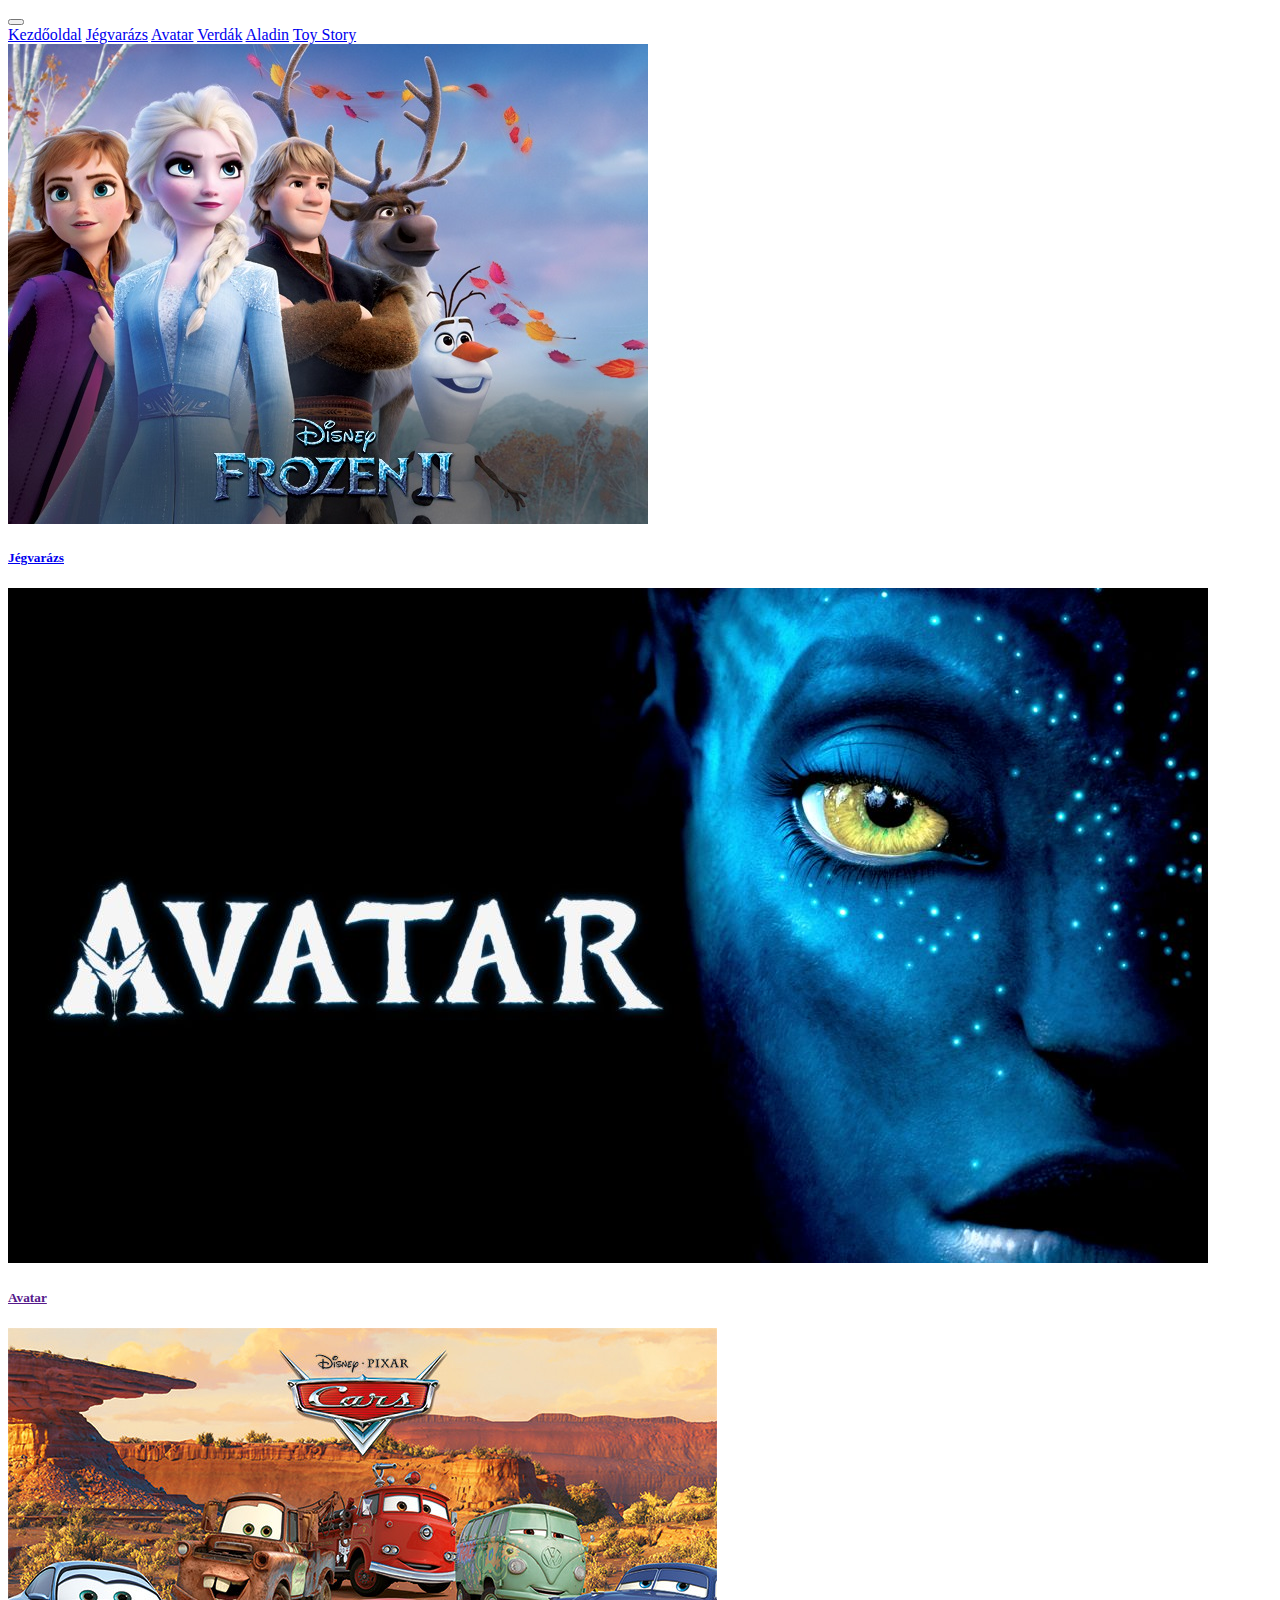
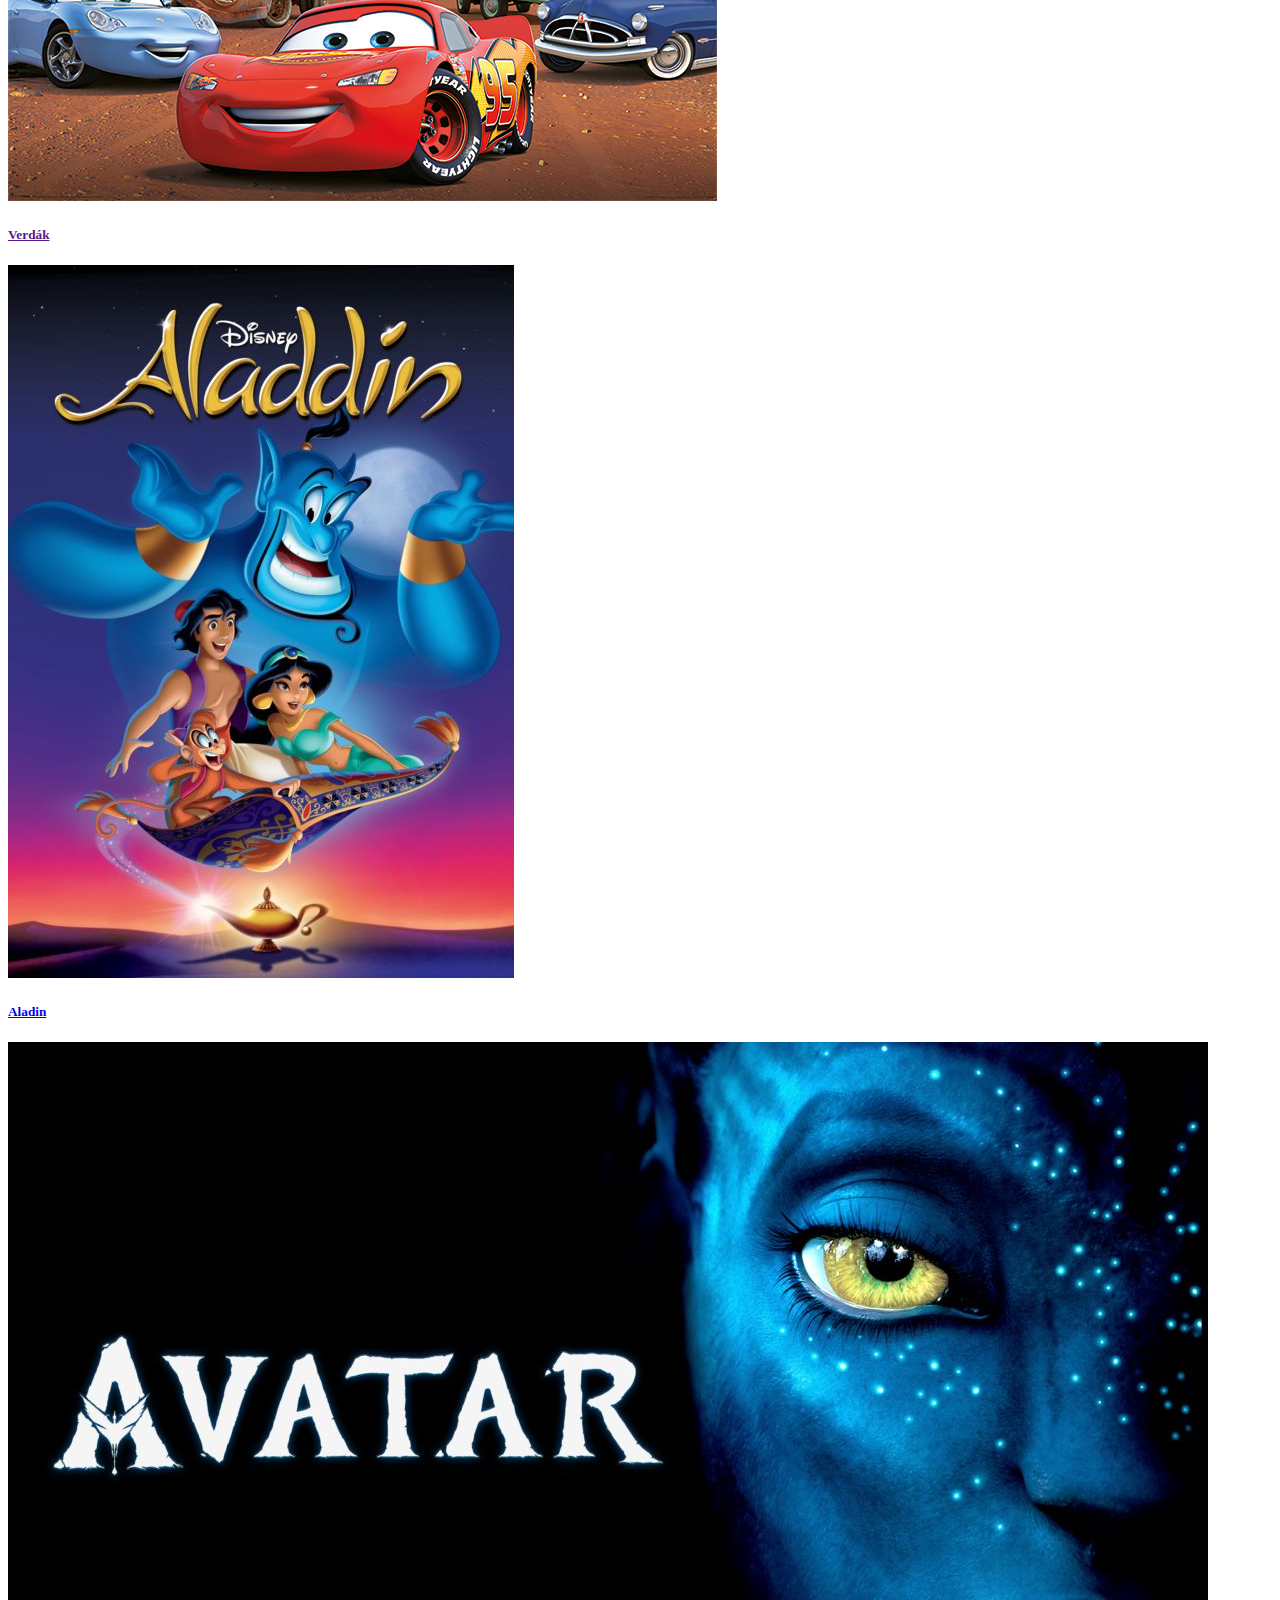
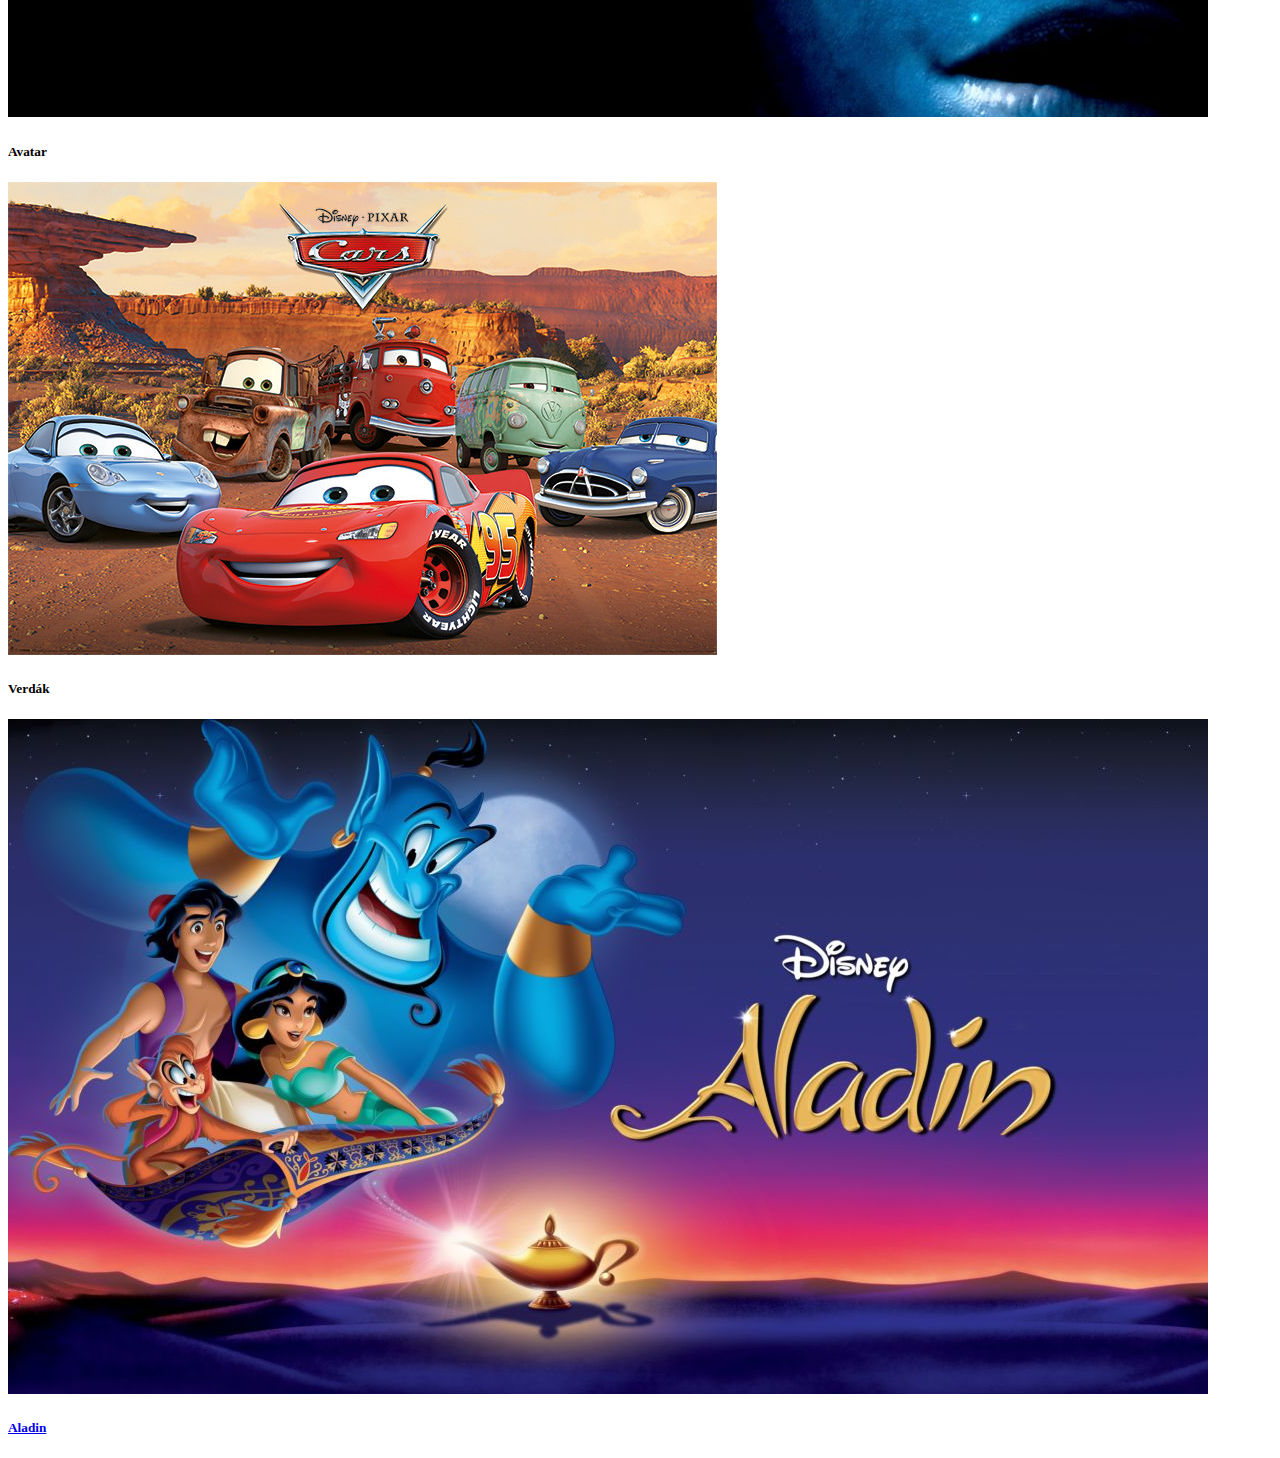
==== commit 0d4b2db6: "asdasd" ====
--- a/index.html
+++ b/index.html
@@ -20,23 +20,22 @@
                     aria-label="Toggle navigation">
                     <span class="navbar-toggler-icon"></span>
                 </button>
-                    
-                <div class="collapse navbar-collapse" id="navbarNavAltMarkup">
-                    <div class="navbar-nav">
-                        <a class="nav-link active" aria-current="page"  href="index.html">Kezdőoldal</a>
-                        <a class="nav-link active" aria-current="page"  href="jégvarázs.html">Jégvarázs</a>
-                        <a class="nav-link active" aria-current="page"  href="avatar.html">Avatar</a>
-                        <a class="nav-link active" aria-current="page"  href="verdák.html">Verdák</a>
-                        <a class="nav-link active" aria-current="page"  href="aladin.html">Aladin</a>
-                        <a class="nav-link active" aria-current="page"  href="toystory.html">Toy Story</a>
-                    </div>
+
+            <div class="collapse navbar-collapse" id="navbarNavAltMarkup">
+                <div class="navbar-nav">
+                    <a class="nav-link active" aria-current="page"  href="index.html">Kezdőoldal</a>
+                    <a class="nav-link active" aria-current="page"  href="jégvarázs.html">Jégvarázs</a>
+                    <a class="nav-link active" aria-current="page"  href="avatar.html">Avatar</a>
+                    <a class="nav-link active" aria-current="page"  href="verdák.html">Verdák</a>
+                    <a class="nav-link active" aria-current="page"  href="aladin.html">Aladin</a>
+                    <a class="nav-link active" aria-current="page"  href="toystory.html">Toy Story</a>
                 </div>
             </div>
         </nav>
 
 
         <div class="row">
-            <div class="col-md-6 col-lg-4 ">
+            <div class="col-md-6 col-lg-4 col-xxl-3">
                 <div class="card text-bg-dark mb-3">
                     <a href="jégvarázs.html" class="link-light">
                         <img src="képek/jégvarázs boríto.jpg" class="card-img-top" alt="Jégvarázs borító">
@@ -46,7 +45,7 @@
                     </a>
                 </div>
             </div>
-            <div class="col-md-6 col-lg-4 ">
+            <div class="col-md-6 col-lg-4 col-xxl-3">
                 <div class="card text-bg-dark mb-3">
                     <a href="" class="link-light">
                         <img src="képek/avatar borito.jpg" class="card-img-top" alt="Avatar">
@@ -56,7 +55,7 @@
                     </a>
                 </div>
             </div>
-            <div class="col-md-6 col-lg-4 ">
+            <div class="col-md-6 col-lg-4 col-xxl-3">
                 <div class="card text-bg-dark mb-3">
                     <a href="" class="link-light">
                         <img src="képek/verdák boritó.jpg" class="card-img-top" alt="Verdák">
@@ -66,7 +65,7 @@
                     </a>
                 </div>
             </div>
-            <div class="col-md-6 col-lg-4 ">
+            <div class="col-md-6 col-lg-4 col-xxl-3">
                 <div class="card text-bg-dark mb-3">
                     <a href="aladin.html" class="link-light">
     
@@ -78,21 +77,40 @@
                     </a>
                 </div>
             </div>
-            <div class="col-md-6 col-lg-4 ">
-                <div class="card text-bg-dark mb-3">
-                    <a href="toystory.html" class="link-light">
-    
-                        <img src="képek/toystory.jpg" class="card-img-top" alt="Aladin">
-    
-                        <div class="card-body">
-                            <h5 class="card-title text-center">Aladin</h5>
-                        </div>
-                    </a>
-                </div>
-            </div>
     
         </div>
-
+        <div class="col">
+          <div class="card text-bg-dark mb-3">
+                <a href="avatar.html" class="link-light"></a>
+                    <img src="képek/avatar borito.jpg" class="card-img-top" alt="Avatar">
+                    <div class="card-body">
+                        <h5 class="card-title text-center">Avatar</h5>
+                    </div>
+                </a>
+            </div>
+        </div>
+        <div class="col">
+            <div class="card text-bg-dark mb-3">
+                <a href="verdák.html" class="link-light"></a>
+                    <img src="képek/verdák boritó.jpg" class="card-img-top" alt="Verdák">
+                    <div class="card-body">
+                        <h5 class="card-title text-center">Verdák</h5>
+                    </div>
+                </a>
+            </div>
+            </div>
+        </div>
+        <div class="col">   
+            <div class="card text-bg-dark mb-3">
+                <a href="aladin.html" class="link-light">
+                    <img src="képek/Aladin boritó.jpg" class="card-img-top" alt="Aladin">
+                    <div class="card-body">
+                        <h5 class="card-title text-center">Aladin</h5>
+                    </div>
+                </a>
+            </div>
+        </div>
+      </div>
     </div>
 </body>
 
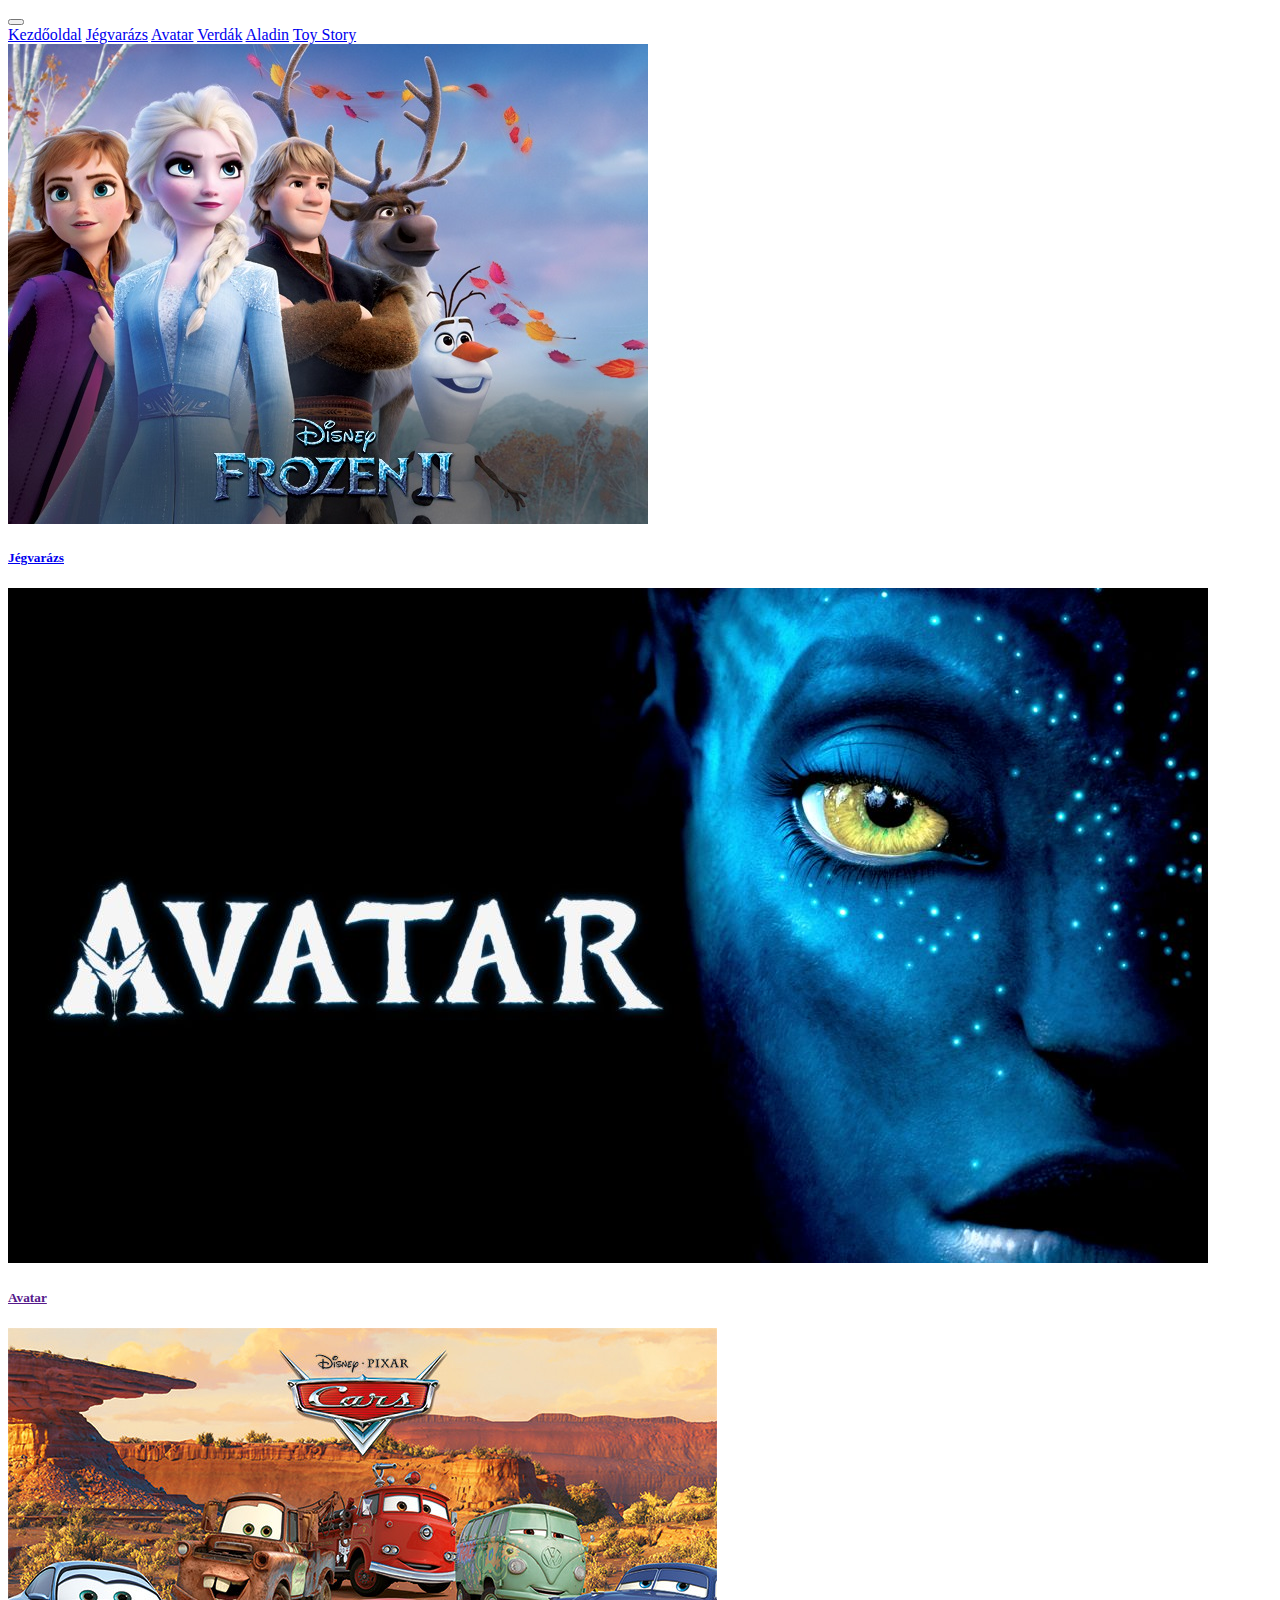
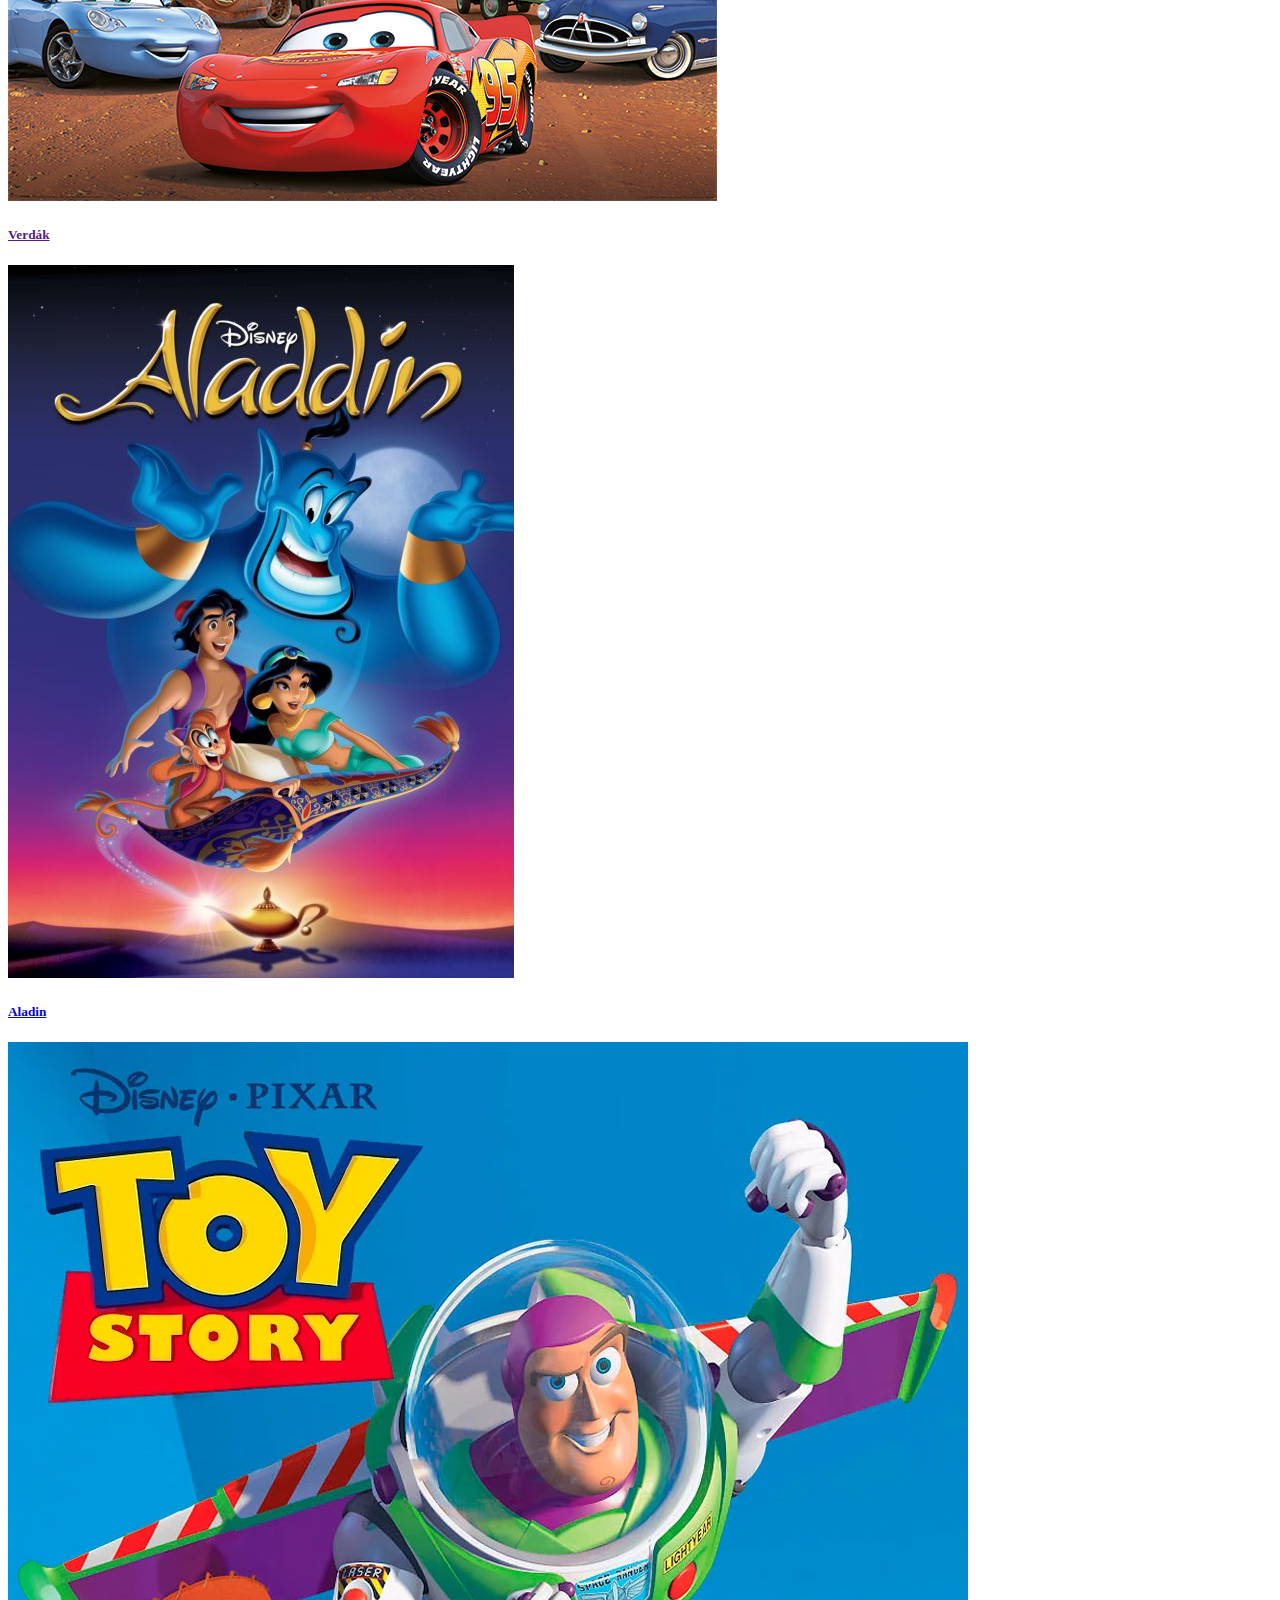
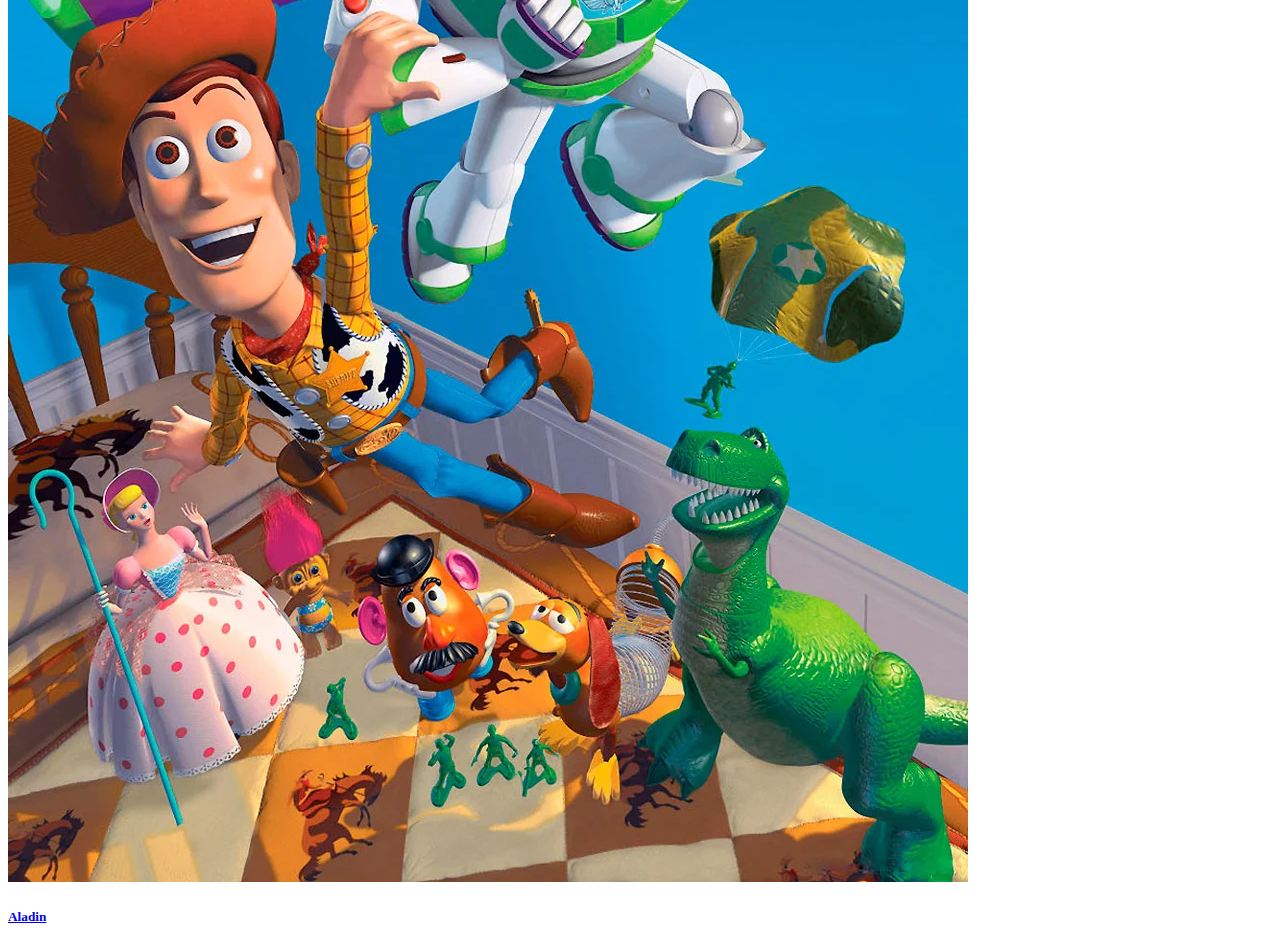
==== commit 4d693aa3: "Merge branch 'main' of https://github.com/Kornel0622/Disney" ====
--- a/index.html
+++ b/index.html
@@ -21,21 +21,25 @@
                     <span class="navbar-toggler-icon"></span>
                 </button>
 
-            <div class="collapse navbar-collapse" id="navbarNavAltMarkup">
-                <div class="navbar-nav">
-                    <a class="nav-link active" aria-current="page"  href="index.html">Kezdőoldal</a>
-                    <a class="nav-link active" aria-current="page"  href="jégvarázs.html">Jégvarázs</a>
-                    <a class="nav-link active" aria-current="page"  href="avatar.html">Avatar</a>
-                    <a class="nav-link active" aria-current="page"  href="verdák.html">Verdák</a>
-                    <a class="nav-link active" aria-current="page"  href="aladin.html">Aladin</a>
-                    <a class="nav-link active" aria-current="page"  href="toystory.html">Toy Story</a>
+
+           
+                    
+                <div class="collapse navbar-collapse" id="navbarNavAltMarkup">
+                    <div class="navbar-nav">
+                        <a class="nav-link active" aria-current="page"  href="index.html">Kezdőoldal</a>
+                        <a class="nav-link active" aria-current="page"  href="jégvarázs.html">Jégvarázs</a>
+                        <a class="nav-link active" aria-current="page"  href="avatar.html">Avatar</a>
+                        <a class="nav-link active" aria-current="page"  href="verdák.html">Verdák</a>
+                        <a class="nav-link active" aria-current="page"  href="aladin.html">Aladin</a>
+                        <a class="nav-link active" aria-current="page"  href="toystory.html">Toy Story</a>
+                    </div>
                 </div>
             </div>
         </nav>
 
 
         <div class="row">
-            <div class="col-md-6 col-lg-4 col-xxl-3">
+            <div class="col-md-6 col-lg-4 ">
                 <div class="card text-bg-dark mb-3">
                     <a href="jégvarázs.html" class="link-light">
                         <img src="képek/jégvarázs boríto.jpg" class="card-img-top" alt="Jégvarázs borító">
@@ -45,7 +49,7 @@
                     </a>
                 </div>
             </div>
-            <div class="col-md-6 col-lg-4 col-xxl-3">
+            <div class="col-md-6 col-lg-4 ">
                 <div class="card text-bg-dark mb-3">
                     <a href="" class="link-light">
                         <img src="képek/avatar borito.jpg" class="card-img-top" alt="Avatar">
@@ -55,7 +59,7 @@
                     </a>
                 </div>
             </div>
-            <div class="col-md-6 col-lg-4 col-xxl-3">
+            <div class="col-md-6 col-lg-4 ">
                 <div class="card text-bg-dark mb-3">
                     <a href="" class="link-light">
                         <img src="képek/verdák boritó.jpg" class="card-img-top" alt="Verdák">
@@ -65,7 +69,7 @@
                     </a>
                 </div>
             </div>
-            <div class="col-md-6 col-lg-4 col-xxl-3">
+            <div class="col-md-6 col-lg-4 ">
                 <div class="card text-bg-dark mb-3">
                     <a href="aladin.html" class="link-light">
     
@@ -77,38 +81,19 @@
                     </a>
                 </div>
             </div>
+            <div class="col-md-6 col-lg-4 ">
+                <div class="card text-bg-dark mb-3">
+                    <a href="toystory.html" class="link-light">
     
-        </div>
-        <div class="col">
-          <div class="card text-bg-dark mb-3">
-                <a href="avatar.html" class="link-light"></a>
-                    <img src="képek/avatar borito.jpg" class="card-img-top" alt="Avatar">
-                    <div class="card-body">
-                        <h5 class="card-title text-center">Avatar</h5>
-                    </div>
-                </a>
+                        <img src="képek/toystory.jpg" class="card-img-top" alt="Aladin">
+    
+                        <div class="card-body">
+                            <h5 class="card-title text-center">Aladin</h5>
+                        </div>
+                    </a>
+                </div>
             </div>
-        </div>
-        <div class="col">
-            <div class="card text-bg-dark mb-3">
-                <a href="verdák.html" class="link-light"></a>
-                    <img src="képek/verdák boritó.jpg" class="card-img-top" alt="Verdák">
-                    <div class="card-body">
-                        <h5 class="card-title text-center">Verdák</h5>
-                    </div>
-                </a>
-            </div>
-            </div>
-        </div>
-        <div class="col">   
-            <div class="card text-bg-dark mb-3">
-                <a href="aladin.html" class="link-light">
-                    <img src="képek/Aladin boritó.jpg" class="card-img-top" alt="Aladin">
-                    <div class="card-body">
-                        <h5 class="card-title text-center">Aladin</h5>
-                    </div>
-                </a>
-            </div>
+    
         </div>
       </div>
     </div>
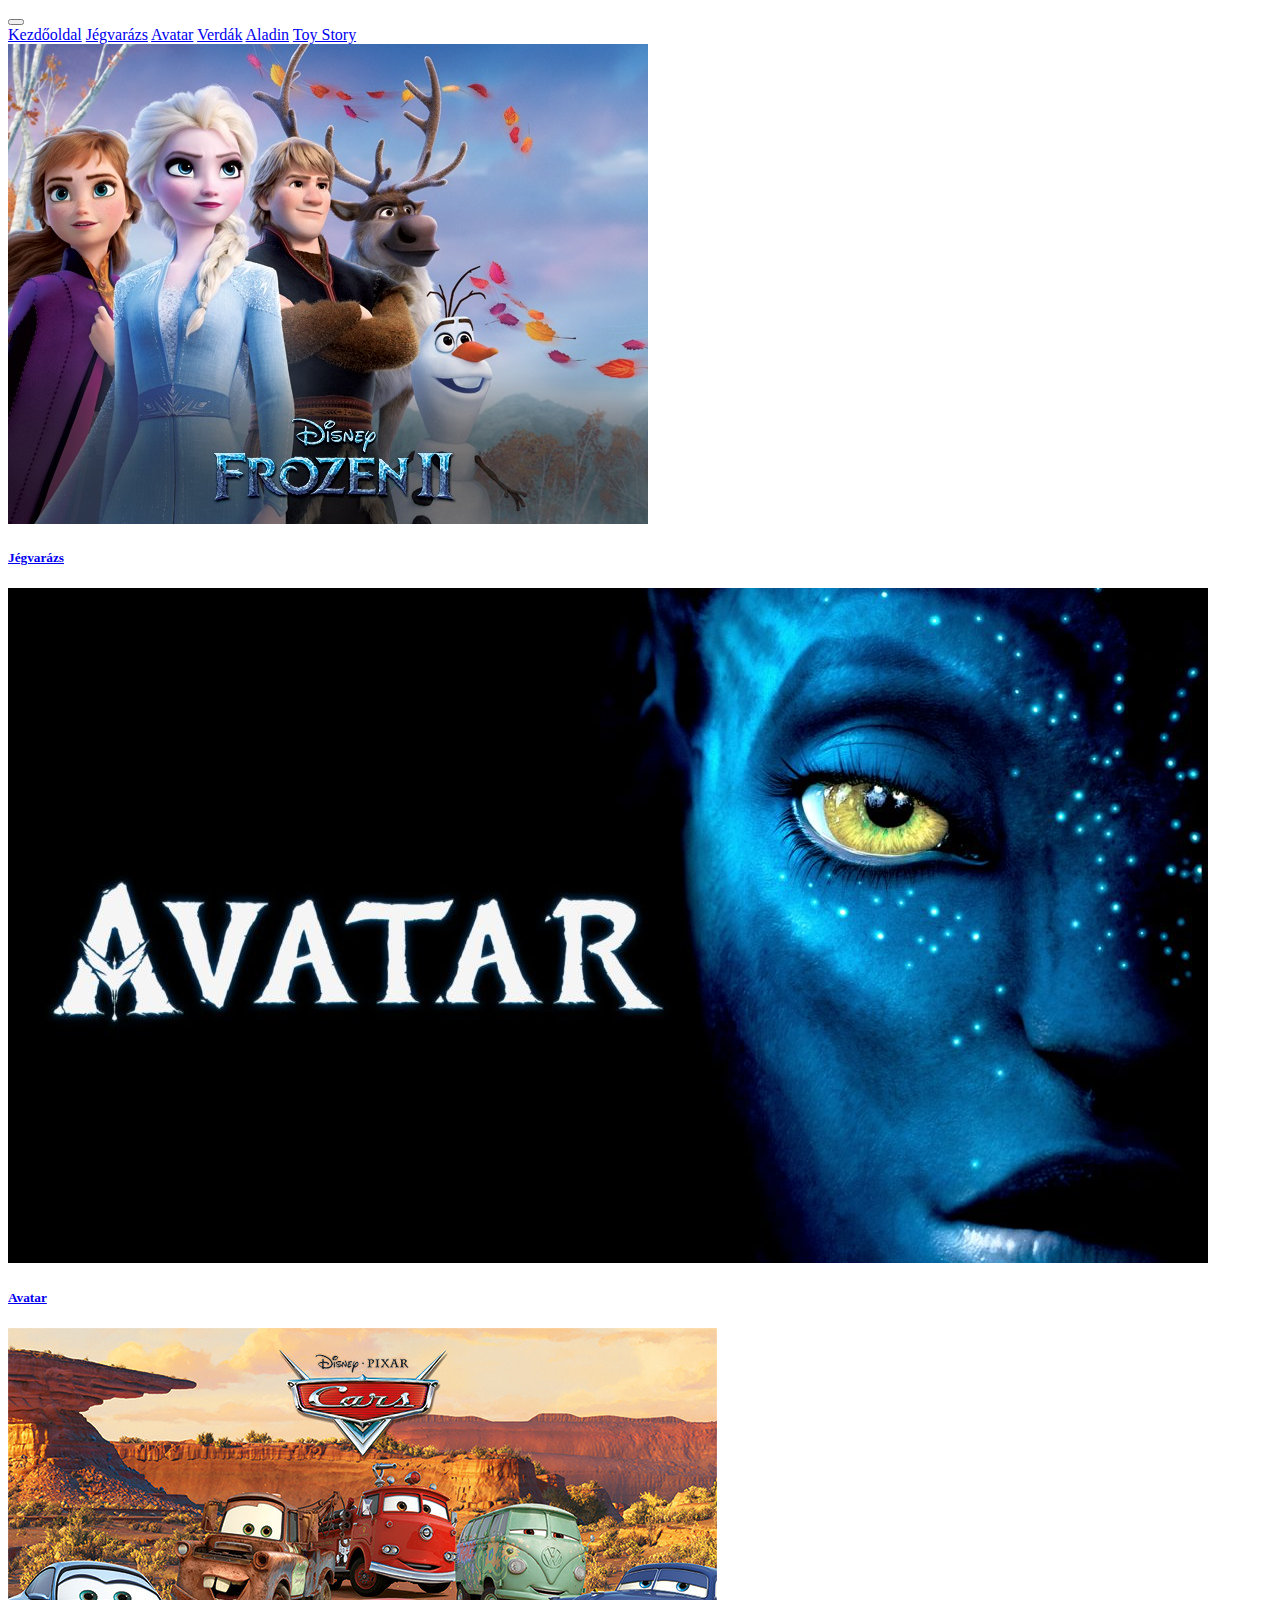
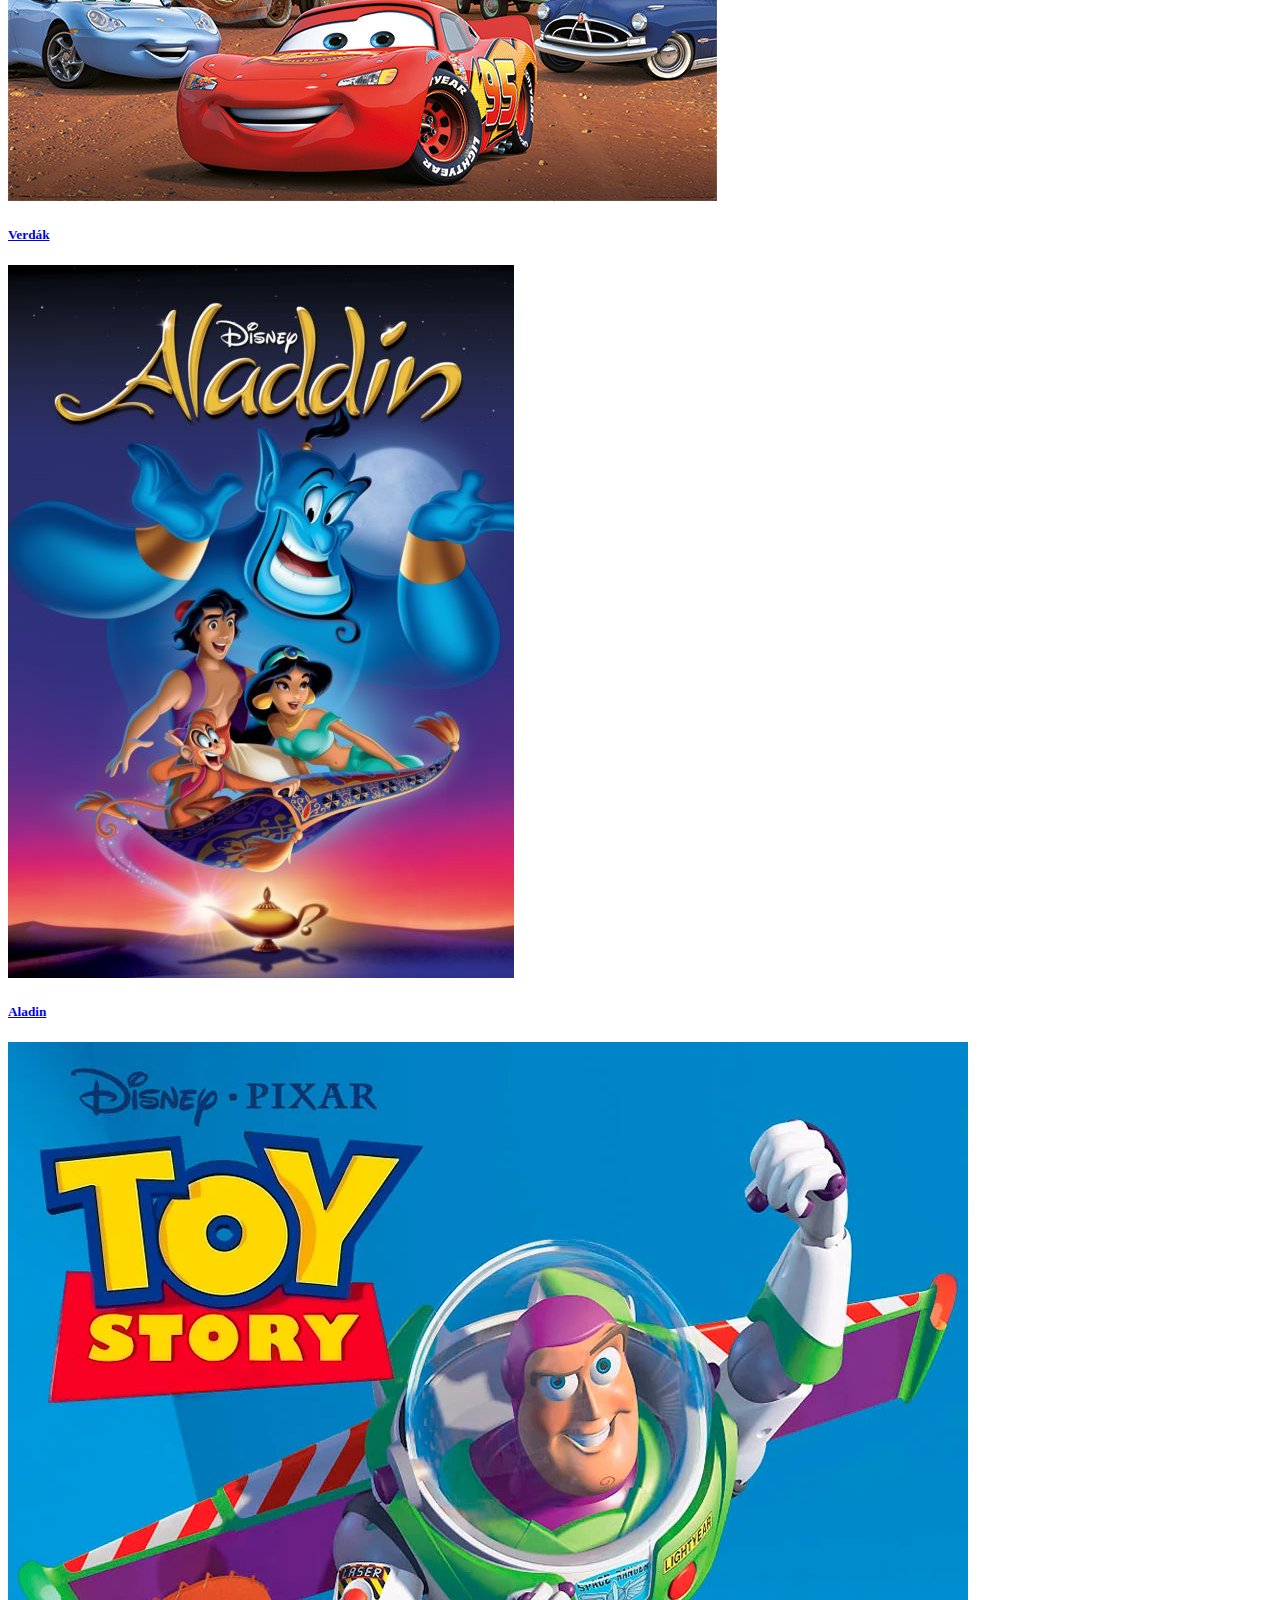
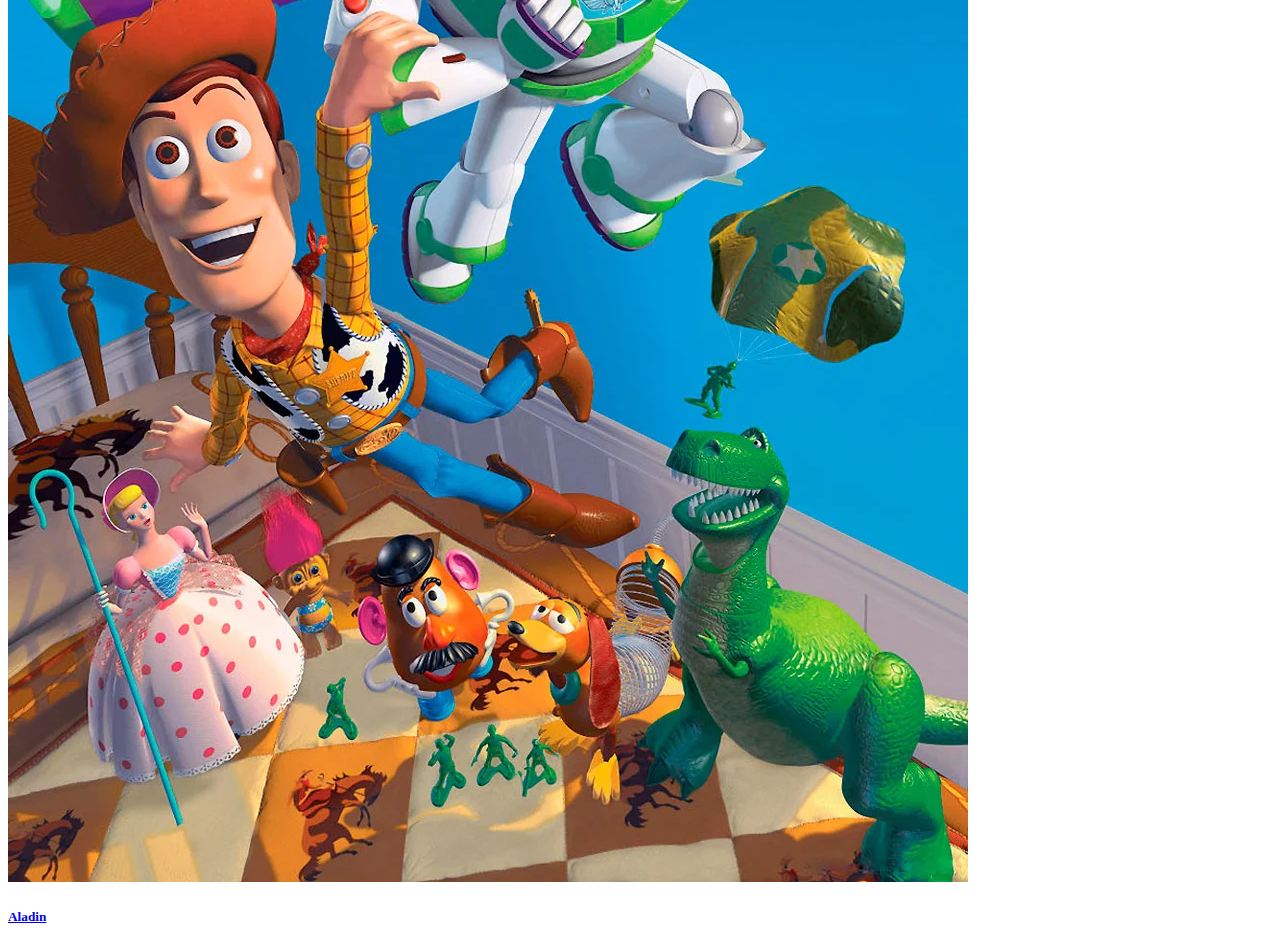
==== commit 4fe6c279: "utolsó commit" ====
--- a/index.html
+++ b/index.html
@@ -51,7 +51,7 @@
             </div>
             <div class="col-md-6 col-lg-4 ">
                 <div class="card text-bg-dark mb-3">
-                    <a href="" class="link-light">
+                    <a href="avatar.html" class="link-light">
                         <img src="képek/avatar borito.jpg" class="card-img-top" alt="Avatar">
                         <div class="card-body">
                             <h5 class="card-title text-center">Avatar</h5>
@@ -61,7 +61,7 @@
             </div>
             <div class="col-md-6 col-lg-4 ">
                 <div class="card text-bg-dark mb-3">
-                    <a href="" class="link-light">
+                    <a href="verdák.html" class="link-light">
                         <img src="képek/verdák boritó.jpg" class="card-img-top" alt="Verdák">
                         <div class="card-body">
                             <h5 class="card-title text-center">Verdák</h5>
--- a/disney.css
+++ b/disney.css
@@ -0,0 +1,4 @@
+.verdak{
+    width:100%;
+    max-width:800px;
+    }